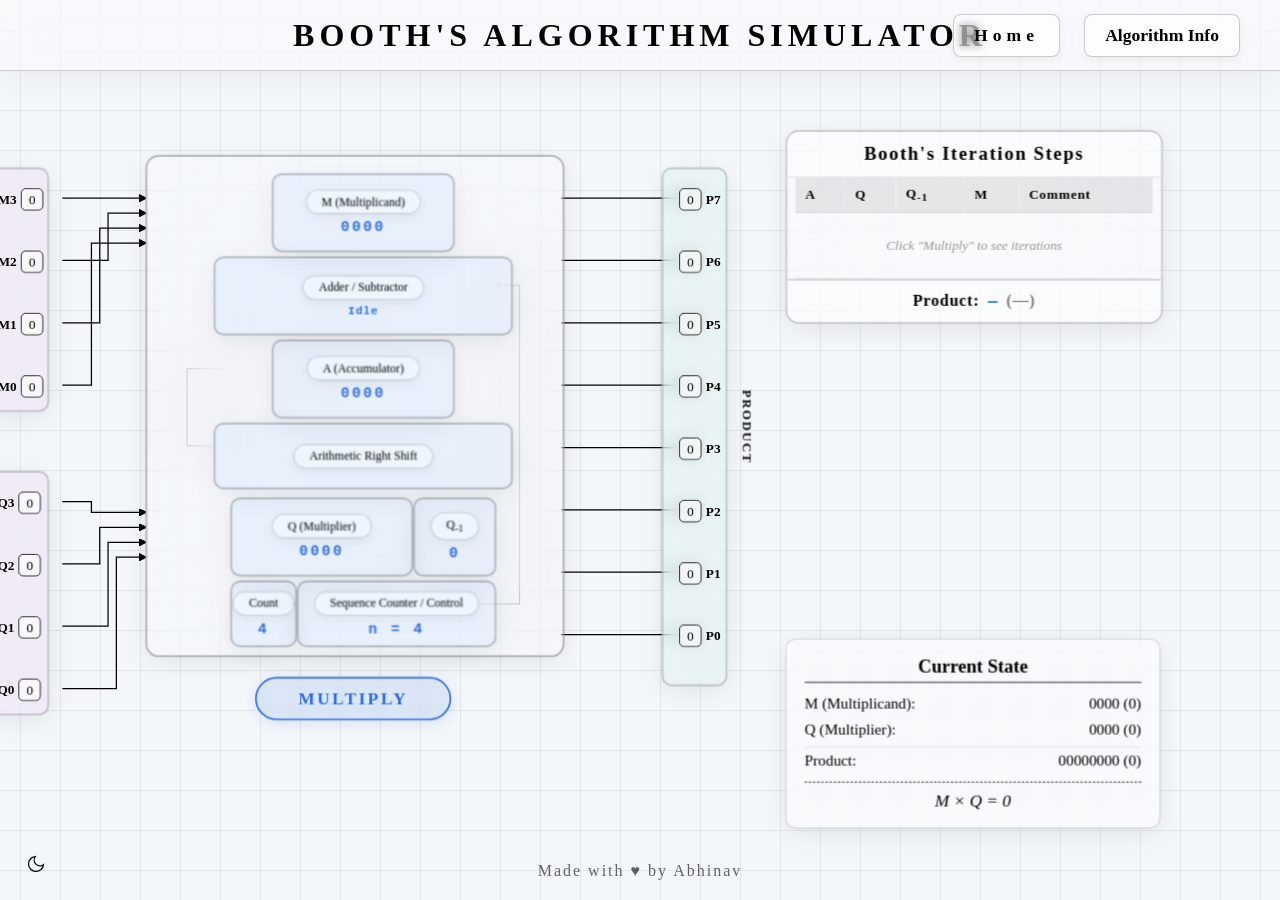
==== Booths-Multiplication/index.html @ b97bd568 "Add Booths Multiplication simulator" ====
<!DOCTYPE html>
<html lang="en">
<head>
    <meta charset="UTF-8">
    <meta name="viewport" content="width=device-width, initial-scale=1.0">
    <title>Booth's Algorithm Multiplier Simulator</title>
    <meta name="description" content="Interactive simulator for Booth's multiplication algorithm showing step-by-step binary multiplication with circuit diagrams.">
    <link rel="stylesheet" href="style.css">
</head>
<body>
    <div class="page-header">
        BOOTH'S ALGORITHM SIMULATOR
        <button id="toggle-info-btn" class="glass-btn">Algorithm Info</button>
        <a href="../index.html" class="glass-btn" style="right: 220px; text-decoration: none; color: inherit;">Home</a>
    </div>
    <div class="page-footer">Made with &hearts; by <a href="https://github.com/bombaleabhinav" target="_blank">Abhinav</a></div>
    <button id="theme-toggle" class="theme-toggle-btn" aria-label="Toggle Theme" title="Toggle Dark/Light Mode">
        <svg viewBox="0 0 24 24" id="theme-icon">
            <path d="M21 12.79A9 9 0 1 1 11.21 3 7 7 0 0 0 21 12.79z"></path>
        </svg>
    </button>

    <div class="container">
                <div class="circuit-wrapper">
            <svg id="connections">
                <defs>
                    <marker id="arrow" viewBox="0 0 10 10" refX="9" refY="5" markerWidth="6" markerHeight="6"
                        orient="auto-start-reverse">
                        <path d="M 0 0 L 10 5 L 0 10 z" class="arrowhead" />
                    </marker>
                    <marker id="dot" viewBox="0 0 10 10" refX="5" refY="5" markerWidth="5" markerHeight="5">
                        <circle cx="5" cy="5" r="3" fill="#000" />
                    </marker>
                </defs>

                                <path id="path-m3-in" d="M 100 132 L 200 132" marker-end="url(#arrow)" />
                <path id="path-m2-in" d="M 100 207 L 155 207 L 155 150 L 200 150" marker-end="url(#arrow)" />
                <path id="path-m1-in" d="M 100 282 L 145 282 L 145 168 L 200 168" marker-end="url(#arrow)" />
                <path id="path-m0-in" d="M 100 357 L 135 357 L 135 186 L 200 186" marker-end="url(#arrow)" />

                                <path id="path-q3-in" d="M 100 497 L 135 497 L 135 510 L 200 510" marker-end="url(#arrow)" />
                <path id="path-q2-in" d="M 100 572 L 145 572 L 145 528 L 200 528" marker-end="url(#arrow)" />
                <path id="path-q1-in" d="M 100 647 L 155 647 L 155 546 L 200 546" marker-end="url(#arrow)" />
                <path id="path-q0-in" d="M 100 722 L 165 722 L 165 564 L 200 564" marker-end="url(#arrow)" />

                                <path id="path-out-p7" d="M 700 132 L 860 132" marker-end="url(#arrow)" />
                <path id="path-out-p6" d="M 700 207 L 860 207" marker-end="url(#arrow)" />
                <path id="path-out-p5" d="M 700 282 L 860 282" marker-end="url(#arrow)" />
                <path id="path-out-p4" d="M 700 357 L 860 357" marker-end="url(#arrow)" />
                <path id="path-out-p3" d="M 700 432 L 860 432" marker-end="url(#arrow)" />
                <path id="path-out-p2" d="M 700 507 L 860 507" marker-end="url(#arrow)" />
                <path id="path-out-p1" d="M 700 582 L 860 582" marker-end="url(#arrow)" />
                <path id="path-out-p0" d="M 700 657 L 860 657" marker-end="url(#arrow)" />

                                <path id="path-m-to-addsub" d="M 450 175 L 450 200" marker-end="url(#arrow)" />
                <path id="path-addsub-to-a" d="M 450 275 L 450 300" marker-end="url(#arrow)" class="pulse" />
                <path id="path-a-to-shift" d="M 450 375 L 450 400" marker-end="url(#arrow)" />
                <path id="path-shift-to-q" d="M 400 460 L 400 490" marker-end="url(#arrow)" />
                <path id="path-shift-to-q1" d="M 560 460 L 560 490" marker-end="url(#arrow)" />
                <path id="path-shift-to-a" d="M 280 430 L 250 430 L 250 337 L 350 337" marker-end="url(#arrow)" />
                
                <path id="path-q0-to-ctrl" d="M 480 565 L 480 590" marker-end="url(#arrow)" />
                <path id="path-q1-to-ctrl" d="M 560 565 L 560 590" marker-end="url(#arrow)" />
                <path id="path-ctrl-to-addsub" d="M 600 620 L 650 620 L 650 237 L 620 237" marker-end="url(#arrow)" />
                <path id="path-counter-to-ctrl" d="M 360 620 L 380 620" marker-end="url(#arrow)" />
            </svg>

                        <div class="booth-enclosure">
                <div class="block block-m-reg" id="block-m-reg">
                    <div class="pill-shape">M (Multiplicand)</div>
                    <div class="reg-bits" id="m-display">0000</div>
                </div>
                <div class="block block-addsub" id="block-addsub">
                    <div class="pill-shape">Adder / Subtractor</div>
                    <div class="reg-bits sub-label" id="addsub-op">Idle</div>
                </div>
                <div class="block block-a-reg" id="block-a-reg">
                    <div class="pill-shape">A (Accumulator)</div>
                    <div class="reg-bits" id="a-display">0000</div>
                </div>
                <div class="block block-shift" id="block-shift">
                    <div class="pill-shape">Arithmetic Right Shift</div>
                </div>
                <div class="block block-q-reg" id="block-q-reg">
                    <div class="pill-shape">Q (Multiplier)</div>
                    <div class="reg-bits" id="q-display">0000</div>
                </div>
                <div class="block block-q1" id="block-q1">
                    <div class="pill-shape">Q<sub>-1</sub></div>
                    <div class="reg-bits" id="q1-display">0</div>
                </div>
                <div class="block block-control" id="block-control">
                    <div class="pill-shape">Sequence Counter / Control</div>
                    <div class="reg-bits" id="counter-display">n = 4</div>
                </div>
                <div class="block block-counter" id="block-counter">
                    <div class="pill-shape">Count</div>
                    <div class="reg-bits" id="count-val">4</div>
                </div>
            </div>

                        <div class="input-group group-output">
                <div class="input-group-label output-label">Product</div>
            </div>
            <div class="io-node out-p7"><span class="io-label">P7</span>
                <div class="io-value output-bit" id="out-p7">0</div>
            </div>
            <div class="io-node out-p6"><span class="io-label">P6</span>
                <div class="io-value output-bit" id="out-p6">0</div>
            </div>
            <div class="io-node out-p5"><span class="io-label">P5</span>
                <div class="io-value output-bit" id="out-p5">0</div>
            </div>
            <div class="io-node out-p4"><span class="io-label">P4</span>
                <div class="io-value output-bit" id="out-p4">0</div>
            </div>
            <div class="io-node out-p3"><span class="io-label">P3</span>
                <div class="io-value output-bit" id="out-p3">0</div>
            </div>
            <div class="io-node out-p2"><span class="io-label">P2</span>
                <div class="io-value output-bit" id="out-p2">0</div>
            </div>
            <div class="io-node out-p1"><span class="io-label">P1</span>
                <div class="io-value output-bit" id="out-p1">0</div>
            </div>
            <div class="io-node out-p0"><span class="io-label">P0</span>
                <div class="io-value output-bit" id="out-p0">0</div>
            </div>

                        <div class="input-group group-multiplicand">
                <div class="input-group-label">Multiplicand (M)</div>
            </div>
            <div class="io-node in-m3"><span class="io-label">M3</span>
                <div class="io-value toggle-btn" data-type="M" data-index="3">0</div>
            </div>
            <div class="io-node in-m2"><span class="io-label">M2</span>
                <div class="io-value toggle-btn" data-type="M" data-index="2">0</div>
            </div>
            <div class="io-node in-m1"><span class="io-label">M1</span>
                <div class="io-value toggle-btn" data-type="M" data-index="1">0</div>
            </div>
            <div class="io-node in-m0"><span class="io-label">M0</span>
                <div class="io-value toggle-btn" data-type="M" data-index="0">0</div>
            </div>

            <div class="input-group group-multiplier">
                <div class="input-group-label">Multiplier (Q)</div>
            </div>
            <div class="io-node in-q3"><span class="io-label">Q3</span>
                <div class="io-value toggle-btn" data-type="Q" data-index="3">0</div>
            </div>
            <div class="io-node in-q2"><span class="io-label">Q2</span>
                <div class="io-value toggle-btn" data-type="Q" data-index="2">0</div>
            </div>
            <div class="io-node in-q1"><span class="io-label">Q1</span>
                <div class="io-value toggle-btn" data-type="Q" data-index="1">0</div>
            </div>
            <div class="io-node in-q0"><span class="io-label">Q0</span>
                <div class="io-value toggle-btn" data-type="Q" data-index="0">0</div>
            </div>

                        <button id="run-btn" class="run-btn">Multiply</button>
        </div>

                <div class="iteration-panel" id="iteration-panel">
            <div class="panel-title">Booth's Iteration Steps</div>
            <div class="table-scroll">
                <table class="iteration-table" id="iteration-table">
                    <thead>
                        <tr>
                            <th>A</th>
                            <th>Q</th>
                            <th>Q<sub>-1</sub></th>
                            <th>M</th>
                            <th>Comment</th>
                        </tr>
                    </thead>
                    <tbody id="iteration-tbody">
                        <tr class="empty-row">
                            <td colspan="5">Click "Multiply" to see iterations</td>
                        </tr>
                    </tbody>
                </table>
            </div>
            <div class="result-row" id="result-row">
                <span>Product:</span>
                <span id="product-binary">—</span>
                <span id="product-decimal">(—)</span>
            </div>
        </div>

                <div class="hud">
            <div class="hud-title">Current State</div>
            <div class="hud-row"><span>M (Multiplicand):</span> <span id="val-m">0000 (0)</span></div>
            <div class="hud-row"><span>Q (Multiplier):</span> <span id="val-q">0000 (0)</span></div>
            <div class="hud-row" style="margin-top: 5px; border-top: 1px dotted #ccc; padding-top: 5px;">
                <span>Product:</span> <span id="val-product">00000000 (0)</span>
            </div>
            <div class="equation" id="val-eq">M × Q = 0</div>
        </div>
    </div>

        <div id="info-drawer" class="side-panel">
        <div class="panel-header">
            <h2>Algorithm Info</h2>
            <button id="close-drawer" class="close-btn">&times;</button>
        </div>
        <div class="panel-content">
            <h3 style="margin-top: 0; text-align: center;">Booth's Multiplication Algorithm</h3>
            <div class="info-section">
                <p>Booth's algorithm is an efficient method for multiplying two signed binary numbers in two's complement notation.</p>
                <h4>Steps:</h4>
                <ol>
                    <li><strong>Initialize:</strong> Set A = 0, Q = Multiplier, Q<sub>-1</sub> = 0, M = Multiplicand, Count = n (number of bits).</li>
                    <li><strong>Check Q<sub>0</sub> and Q<sub>-1</sub>:</strong>
                        <ul>
                            <li><code>Q₀Q₋₁ = 10</code> → A = A − M (Subtract)</li>
                            <li><code>Q₀Q₋₁ = 01</code> → A = A + M (Add)</li>
                            <li><code>Q₀Q₋₁ = 00 or 11</code> → No operation</li>
                        </ul>
                    </li>
                    <li><strong>Arithmetic Right Shift:</strong> Shift [A, Q, Q<sub>-1</sub>] right by 1 bit (preserving sign of A).</li>
                    <li><strong>Decrement Count.</strong> If Count ≠ 0, go to step 2.</li>
                    <li><strong>Result:</strong> The product is in [A, Q] (8 bits for 4-bit inputs).</li>
                </ol>
            </div>
            <h3 style="text-align: center;">Truth Table (Q₀ Q₋₁)</h3>
            <table class="truth-table">
                <thead>
                    <tr>
                        <th>Q₀</th>
                        <th>Q₋₁</th>
                        <th>Operation</th>
                    </tr>
                </thead>
                <tbody>
                    <tr><td>0</td><td>0</td><td>No Operation</td></tr>
                    <tr><td>0</td><td>1</td><td>A = A + M</td></tr>
                    <tr><td>1</td><td>0</td><td>A = A − M</td></tr>
                    <tr><td>1</td><td>1</td><td>No Operation</td></tr>
                </tbody>
            </table>
        </div>
    </div>

    <script src="script.js"></script>
</body>
</html>
---- Booths-Multiplication/style.css ----
:root {
    --bg-color: #f8f9fa;
    --main-border: #000000;
    --box-bg: rgba(255, 255, 255, 0.35);
    --active-bg: rgba(0, 0, 0, 0.15);
    --text-color: #000000;
    --line-color: #000000;
    --font-main: 'Times New Roman', Times, serif;
    --glass-blur: blur(50px);
    --glass-border: 1px solid rgba(0, 0, 0, 0.2);
    --glass-shadow: 0 8px 32px rgba(0, 0, 0, 0.08);
    --accent: #2d6cdf;
    --accent-glow: rgba(45, 108, 223, 0.15);
    --subtract-color: #d94455;
    --add-color: #28a060;
    --shift-color: #e6a817;
}

body {
    font-family: var(--font-main);
    color: var(--text-color);
    margin: 0;
    padding: 0;
    display: flex;
    justify-content: center;
    align-items: center;
    width: 100vw;
    min-height: 100vh;
    overflow: hidden;
    user-select: none;
    background-color: #f4f7fa;
    background-image:
        linear-gradient(rgba(170, 180, 190, 0.25) 1px, transparent 1px),
        linear-gradient(90deg, rgba(170, 180, 190, 0.25) 1px, transparent 1px);
    background-size: 40px 40px;
    background-position: center center;
}

.container {
    position: absolute;
    left: 50%;
    top: 50%;
    transform: translate(-50%, -50%);
    width: 1650px;
    height: 950px;
    background: transparent;
    border: none;
    box-shadow: none;
    margin: 0;
    transition: left 0.4s cubic-bezier(0.25, 0.8, 0.25, 1), transform 0.4s cubic-bezier(0.25, 0.8, 0.25, 1);
}

.circuit-wrapper {
    position: absolute;
    top: 40px;
    left: 30px;
    width: 900px;
    height: 750px;
}

#connections {
    position: absolute;
    top: 0;
    left: 0;
    width: 100%;
    height: 100%;
    pointer-events: none;
    z-index: 1;
    overflow: visible;
}

line,
polyline,
path {
    stroke: var(--line-color);
    stroke-width: 1.5;
    fill: none;
}

.arrowhead {
    fill: var(--line-color);
}

.booth-enclosure {
    position: absolute;
    top: 80px;
    left: 200px;
    width: 500px;
    height: 600px;
    border: 2px solid rgba(0, 0, 0, 0.3);
    z-index: 2;
    background: rgba(255, 255, 255, 0.15);
    backdrop-filter: var(--glass-blur);
    -webkit-backdrop-filter: var(--glass-blur);
    border-radius: 16px;
    box-shadow: var(--glass-shadow);
}

.block {
    position: absolute;
    background: rgba(200, 220, 255, 0.3);
    border: 2px solid rgba(0, 0, 0, 0.25);
    display: flex;
    flex-direction: column;
    justify-content: center;
    align-items: center;
    font-weight: bold;
    font-size: 1rem;
    backdrop-filter: blur(8px);
    -webkit-backdrop-filter: blur(8px);
    border-radius: 12px;
    box-shadow: var(--glass-shadow);
    text-align: center;
    gap: 6px;
    padding: 8px;
}

.reg-bits {
    font-family: 'Courier New', monospace;
    font-size: 1.1rem;
    letter-spacing: 3px;
    color: var(--accent);
    font-weight: bold;
}

.sub-label {
    font-size: 0.85rem;
    letter-spacing: 1px;
}

.block-m-reg {
    top: 20px;
    left: 150px;
    width: 200px;
    height: 75px;
}

.block-addsub {
    top: 120px;
    left: 80px;
    width: 340px;
    height: 75px;
    transition: background 0.3s, border-color 0.3s;
}

.block-a-reg {
    top: 220px;
    left: 150px;
    width: 200px;
    height: 75px;
}

.block-shift {
    top: 320px;
    left: 80px;
    width: 340px;
    height: 60px;
}

.block-q-reg {
    top: 410px;
    left: 100px;
    width: 200px;
    height: 75px;
}

.block-q1 {
    top: 410px;
    left: 320px;
    width: 80px;
    height: 75px;
}

.block-control {
    top: 510px;
    left: 180px;
    width: 220px;
    height: 60px;
}

.block-counter {
    top: 510px;
    left: 100px;
    width: 60px;
    height: 60px;
    border-radius: 12px;
}

.pill-shape {
    background: rgba(255, 255, 255, 0.5);
    border-radius: 20px;
    padding: 5px 18px;
    border: 1px solid rgba(0, 0, 0, 0.2);
    box-shadow: 0 4px 15px rgba(0, 0, 0, 0.08);
    font-weight: normal;
    backdrop-filter: blur(6px);
    -webkit-backdrop-filter: blur(6px);
    font-size: 0.9rem;
    white-space: nowrap;
}

.io-node {
    position: absolute;
    font-size: 1rem;
    cursor: pointer;
    display: flex;
    align-items: center;
    gap: 5px;
    z-index: 10;
}

.io-label {
    font-weight: bold;
}

.io-value {
    width: 25px;
    height: 25px;
    border: 1px solid var(--main-border);
    display: flex;
    justify-content: center;
    align-items: center;
    background: rgba(255, 255, 255, 0.6);
    backdrop-filter: blur(4px);
    -webkit-backdrop-filter: blur(4px);
    transition: all 0.2s;
    font-family: var(--font-main);
    z-index: 10;
    border-radius: 6px;
}

.io-value.active {
    background: #000;
    color: #fff;
}

.input-group {
    position: absolute;
    background: rgba(230, 210, 240, 0.3);
    border: 2px solid rgba(0, 0, 0, 0.2);
    border-radius: 12px;
    backdrop-filter: blur(10px);
    -webkit-backdrop-filter: blur(10px);
    box-shadow: var(--glass-shadow);
    z-index: 1;
    display: flex;
    align-items: center;
}

.input-group-label {
    position: absolute;
    left: -110px;
    font-weight: bold;
    font-size: 0.95rem;
    color: var(--text-color);
    transform: rotate(-90deg);
    letter-spacing: 2px;
    text-transform: uppercase;
    white-space: nowrap;
}

.group-multiplicand {
    left: 5px;
    top: 95px;
    width: 75px;
    height: 290px;
}

.group-multiplier {
    left: 5px;
    top: 460px;
    width: 75px;
    height: 290px;
}

.in-m3 {
    left: 22px;
    top: 120px;
}

.in-m2 {
    left: 22px;
    top: 195px;
}

.in-m1 {
    left: 22px;
    top: 270px;
}

.in-m0 {
    left: 22px;
    top: 345px;
}

.in-q3 {
    left: 22px;
    top: 485px;
}

.in-q2 {
    left: 22px;
    top: 560px;
}

.in-q1 {
    left: 22px;
    top: 635px;
}

.in-q0 {
    left: 22px;
    top: 710px;
}

.group-output {
    right: 0px;
    top: 95px;
    width: 75px;
    height: 620px;
    background: rgba(210, 235, 230, 0.3);
}

.group-output .input-group-label {
    left: auto;
    right: -80px;
    transform: rotate(90deg);
}

.output-label {
    left: auto !important;
    right: -70px !important;
    transform: rotate(90deg) !important;
}

.out-p7 {
    right: 8px;
    top: 120px;
    flex-direction: row-reverse;
}

.out-p6 {
    right: 8px;
    top: 195px;
    flex-direction: row-reverse;
}

.out-p5 {
    right: 8px;
    top: 270px;
    flex-direction: row-reverse;
}

.out-p4 {
    right: 8px;
    top: 345px;
    flex-direction: row-reverse;
}

.out-p3 {
    right: 8px;
    top: 420px;
    flex-direction: row-reverse;
}

.out-p2 {
    right: 8px;
    top: 495px;
    flex-direction: row-reverse;
}

.out-p1 {
    right: 8px;
    top: 570px;
    flex-direction: row-reverse;
}

.out-p0 {
    right: 8px;
    top: 645px;
    flex-direction: row-reverse;
}

.output-bit {
    cursor: default !important;
    transition: all 0.3s;
}

.output-bit.active {
    background: #000 !important;
    border-color: #000 !important;
    color: #fff !important;
    box-shadow: 0 2px 10px rgba(0, 0, 0, 0.4) !important;
}

.run-btn {
    position: absolute;
    bottom: -10px;
    left: 50%;
    transform: translateX(-50%);
    background: rgba(45, 108, 223, 0.12);
    border: 2px solid var(--accent);
    color: var(--accent);
    padding: 12px 50px;
    border-radius: 30px;
    font-family: var(--font-main);
    font-weight: bold;
    font-size: 1.3rem;
    cursor: pointer;
    backdrop-filter: blur(6px);
    -webkit-backdrop-filter: blur(6px);
    transition: all 0.25s;
    box-shadow: 0 4px 20px var(--accent-glow);
    letter-spacing: 3px;
    text-transform: uppercase;
    z-index: 20;
}

.run-btn:hover {
    background: var(--accent);
    color: #fff;
    transform: translateX(-50%) translateY(-2px);
    box-shadow: 0 8px 30px rgba(45, 108, 223, 0.35);
}

.iteration-panel {
    position: absolute;
    top: 90px;
    left: 1000px;
    width: 450px;
    background: rgba(255, 255, 255, 0.35);
    backdrop-filter: var(--glass-blur);
    -webkit-backdrop-filter: var(--glass-blur);
    border: 2px solid rgba(0, 0, 0, 0.2);
    border-radius: 16px;
    box-shadow: var(--glass-shadow);
    z-index: 15;
    overflow: hidden;
}

.panel-title {
    text-align: center;
    font-weight: bold;
    font-size: 1.4rem;
    padding: 14px 0;
    border-bottom: 1px solid rgba(0, 0, 0, 0.15);
    letter-spacing: 2px;
    background: rgba(255, 255, 255, 0.25);
}

.table-scroll {
    max-height: 480px;
    overflow-y: auto;
    padding: 0 10px;
}

.table-scroll::-webkit-scrollbar {
    width: 8px;
}

.table-scroll::-webkit-scrollbar-track {
    background: rgba(0, 0, 0, 0.05);
}

.table-scroll::-webkit-scrollbar-thumb {
    background: rgba(0, 0, 0, 0.2);
    border-radius: 4px;
}

.iteration-table {
    width: 100%;
    border-collapse: collapse;
    font-size: 1rem;
}

.iteration-table th,
.iteration-table td {
    padding: 10px 12px;
    text-align: left;
    border-bottom: 1px solid rgba(0, 0, 0, 0.1);
    font-family: 'Courier New', monospace;
}

.iteration-table th {
    font-family: var(--font-main);
    background: rgba(0, 0, 0, 0.08);
    font-weight: bold;
    position: sticky;
    top: 0;
    z-index: 2;
    letter-spacing: 1px;
}

.iteration-table tbody tr {
    transition: background 0.15s;
}

.iteration-table tbody tr:hover {
    background: rgba(255, 255, 255, 0.5);
}

.iteration-table .empty-row td {
    text-align: center;
    font-family: var(--font-main);
    color: rgba(0, 0, 0, 0.4);
    font-style: italic;
    padding: 30px 0;
}

.iteration-table tr.row-add td:last-child {
    color: var(--add-color);
    font-weight: bold;
}

.iteration-table tr.row-sub td:last-child {
    color: var(--subtract-color);
    font-weight: bold;
}

.iteration-table tr.row-shift td:last-child {
    color: var(--shift-color);
    font-weight: bold;
}

.iteration-table tr.row-init td:last-child {
    color: var(--accent);
    font-weight: bold;
}

.result-row {
    display: flex;
    justify-content: center;
    gap: 10px;
    padding: 14px;
    border-top: 2px solid rgba(0, 0, 0, 0.15);
    font-size: 1.2rem;
    font-weight: bold;
    background: rgba(255, 255, 255, 0.25);
    letter-spacing: 1px;
}

#product-binary {
    font-family: 'Courier New', monospace;
    color: var(--accent);
}

#product-decimal {
    color: rgba(0, 0, 0, 0.5);
}

.hud {
    position: absolute;
    bottom: 20px;
    left: 1000px;
    border: 1px solid rgba(0, 0, 0, 0.2);
    padding: 20px 22px;
    background: rgba(255, 255, 255, 0.35);
    backdrop-filter: blur(14px);
    -webkit-backdrop-filter: blur(14px);
    border-radius: 12px;
    width: 405px;
    z-index: 20;
    box-shadow: var(--glass-shadow);
    font-size: 1.15rem;
}

.hud-title {
    font-weight: bold;
    border-bottom: 1px solid #000;
    margin-bottom: 15px;
    padding-bottom: 5px;
    text-align: center;
    font-size: 1.4rem;
}

.hud-row {
    display: flex;
    justify-content: space-between;
    margin-bottom: 10px;
}

.equation {
    font-style: italic;
    text-align: center;
    margin-top: 15px;
    font-size: 1.3rem;
    border-top: 1px dashed #000;
    padding-top: 10px;
}

path.pulse {
    stroke-width: 2.5;
    stroke-dasharray: 5, 5;
    animation: dash 1s linear infinite;
}

@keyframes dash {
    to {
        stroke-dashoffset: -10;
    }
}

svg {
    position: absolute;
}

.page-header {
    position: absolute;
    top: 0;
    left: 0;
    width: 100%;
    height: 70px;
    display: flex;
    align-items: center;
    justify-content: center;
    background: rgba(255, 255, 255, 0.25);
    backdrop-filter: blur(24px);
    -webkit-backdrop-filter: blur(24px);
    border-bottom: 1px solid rgba(0, 0, 0, 0.15);
    font-size: 2rem;
    font-weight: bold;
    color: var(--text-color);
    letter-spacing: 5px;
    z-index: 100;
    box-shadow: 0 4px 30px rgba(0, 0, 0, 0.05);
}

.page-footer {
    position: absolute;
    bottom: 20px;
    width: 100%;
    text-align: center;
    font-size: 1rem;
    color: var(--text-color);
    letter-spacing: 2px;
    z-index: 100;
    opacity: 0.6;
}

.page-footer a {
    text-decoration: none;
    color: inherit;
}

.glass-btn {
    position: absolute;
    right: 40px;
    background: rgba(255, 255, 255, 0.5);
    border: 1px solid rgba(0, 0, 0, 0.2);
    padding: 10px 20px;
    border-radius: 8px;
    font-family: var(--font-main);
    font-weight: bold;
    font-size: 1.1rem;
    cursor: pointer;
    backdrop-filter: blur(4px);
    -webkit-backdrop-filter: blur(4px);
    transition: all 0.2s;
    box-shadow: 0 4px 10px rgba(0, 0, 0, 0.05);
}

.glass-btn:hover {
    background: rgba(255, 255, 255, 0.8);
    transform: translateY(-2px);
}

.side-panel {
    position: fixed;
    top: 0;
    right: -500px;
    width: 450px;
    height: 100vh;
    background: rgba(235, 240, 245, 0.85);
    backdrop-filter: var(--glass-blur);
    -webkit-backdrop-filter: var(--glass-blur);
    border-left: 2px solid rgba(0, 0, 0, 0.2);
    box-shadow: -8px 0 32px rgba(0, 0, 0, 0.1);
    z-index: 1000;
    transition: right 0.4s cubic-bezier(0.25, 0.8, 0.25, 1);
    display: flex;
    flex-direction: column;
}

.side-panel.open {
    right: 0;
}

.panel-header {
    display: flex;
    justify-content: space-between;
    align-items: center;
    padding: 20px 30px;
    border-bottom: 2px solid rgba(0, 0, 0, 0.1);
    background: rgba(255, 255, 255, 0.4);
}

.panel-header h2 {
    margin: 0;
    font-size: 1.8rem;
    letter-spacing: 2px;
}

.close-btn {
    background: transparent;
    border: none;
    font-size: 2.5rem;
    cursor: pointer;
    color: var(--text-color);
    line-height: 1;
    transition: transform 0.2s;
}

.close-btn:hover {
    transform: scale(1.2);
}

.panel-content {
    flex: 1;
    overflow-y: auto;
    padding: 20px;
}

.panel-content h3 {
    letter-spacing: 1px;
    margin-bottom: 15px;
    padding-bottom: 5px;
    border-bottom: 1px dashed rgba(0, 0, 0, 0.3);
}

.panel-content h4 {
    margin: 12px 0 8px;
}

.panel-content p,
.panel-content li {
    font-size: 1rem;
    line-height: 1.6;
}

.panel-content ol {
    padding-left: 20px;
}

.panel-content ul {
    padding-left: 18px;
}

.panel-content code {
    background: rgba(0, 0, 0, 0.08);
    padding: 2px 6px;
    border-radius: 4px;
    font-family: 'Courier New', monospace;
    font-size: 0.95rem;
}

.info-section {
    margin-bottom: 20px;
}

.truth-table {
    width: 100%;
    border-collapse: collapse;
    margin-bottom: 20px;
    background: rgba(255, 255, 255, 0.6);
    border-radius: 8px;
    overflow: hidden;
    font-size: 0.9rem;
    box-shadow: 0 4px 15px rgba(0, 0, 0, 0.05);
}

.truth-table th,
.truth-table td {
    border: 1px solid rgba(0, 0, 0, 0.3);
    padding: 8px 6px;
    text-align: center;
}

.truth-table th {
    background: rgba(0, 0, 0, 0.15);
    font-weight: bold;
}

.truth-table tbody tr:hover {
    background: rgba(255, 255, 255, 0.9);
}

.panel-content::-webkit-scrollbar {
    width: 10px;
}

.panel-content::-webkit-scrollbar-track {
    background: rgba(0, 0, 0, 0.05);
}

.panel-content::-webkit-scrollbar-thumb {
    background: rgba(0, 0, 0, 0.2);
    border-radius: 5px;
}

.theme-toggle-btn {
    position: fixed;
    bottom: 20px;
    left: 20px;
    z-index: 200;
    background: transparent;
    border: none;
    width: 32px;
    height: 32px;
    cursor: pointer;
    display: flex;
    justify-content: center;
    align-items: center;
    color: var(--text-color);
    padding: 0;
    transition: all 0.2s;
}

.theme-toggle-btn:hover {
    transform: scale(1.1);
}

.theme-toggle-btn svg {
    width: 20px;
    height: 20px;
    fill: currentColor;
    transition: transform 0.2s;
}

.block.highlight-add {
    border-color: var(--add-color) !important;
    background: rgba(40, 160, 96, 0.15) !important;
    box-shadow: 0 0 20px rgba(40, 160, 96, 0.2);
}

.block.highlight-sub {
    border-color: var(--subtract-color) !important;
    background: rgba(217, 68, 85, 0.15) !important;
    box-shadow: 0 0 20px rgba(217, 68, 85, 0.2);
}

.block.highlight-shift {
    border-color: var(--shift-color) !important;
    background: rgba(230, 168, 23, 0.15) !important;
    box-shadow: 0 0 20px rgba(230, 168, 23, 0.2);
}

body.dark-mode {
    --bg-color: #121212;
    --main-border: rgba(255, 255, 255, 0.418);
    --box-bg: #121212;
    --active-bg: rgba(0, 0, 0, 0.35);
    --text-color: #BBE1FA;
    --line-color: #ffffff93;
    --accent: #5ba8ff;
    --accent-glow: rgba(91, 168, 255, 0.2);
    background-color: var(--bg-color);
    background-image:
        linear-gradient(rgba(255, 255, 255, 0.08) 1px, transparent 1px),
        linear-gradient(90deg, rgba(66, 66, 66, 0.08) 1px, transparent 1px);
    color: var(--text-color);
}

body.dark-mode .booth-enclosure,
body.dark-mode .block,
body.dark-mode .input-group,
body.dark-mode .hud,
body.dark-mode .page-header,
body.dark-mode .iteration-panel,
body.dark-mode .truth-table,
body.dark-mode .side-panel {
    background: var(--box-bg);
    border-color: var(--main-border);
    color: var(--text-color);
    box-shadow: 0 8px 32px rgba(0, 0, 0, 0.5);
}

body.dark-mode .panel-header {
    background: rgba(30, 35, 45, 0.7);
    border-bottom: 2px solid rgba(255, 255, 255, 0.1);
}

body.dark-mode .hud-title {
    border-bottom: 1px solid var(--main-border);
}

body.dark-mode .equation {
    border-top: 1px dashed var(--main-border);
}

body.dark-mode .truth-table th {
    background: rgba(255, 255, 255, 0.1);
}

body.dark-mode .panel-title,
body.dark-mode .result-row {
    background: #121212;
    border-color: var(--main-border);
}

body.dark-mode .iteration-table th {
    background: rgba(0, 0, 0, 0.5);
    border-bottom: 1px solid var(--main-border);
}

body.dark-mode .iteration-table tbody tr:hover {
    background: rgba(255, 255, 255, 0.1);
}

body.dark-mode .iteration-table td {
    border-bottom: 1px dashed rgba(255, 255, 255, 0.15);
}

body.dark-mode .truth-table th,
body.dark-mode .truth-table td {
    border-color: rgba(255, 255, 255, 0.15);
}

body.dark-mode .truth-table tbody tr:hover {
    background: rgba(255, 255, 255, 0.1);
}

body.dark-mode .io-value {
    background: rgba(40, 45, 55, 1);
    border-color: rgba(255, 255, 255, 0.3);
    color: var(--text-color);
}

body.dark-mode .io-value.active {
    background: rgba(181, 244, 255, 0.3);
    border-color: #88bbff;
    color: #ffffff;
    box-shadow: inset 0 2px 10px rgba(0, 0, 0, 0.5);
}

body.dark-mode .pill-shape {
    background: rgba(40, 45, 55, 0.8);
    border-color: rgba(255, 255, 255, 0.15);
}

body.dark-mode .glass-btn {
    background: rgba(30, 35, 45, 0.65);
    border-color: rgba(255, 255, 255, 0.2);
    color: var(--text-color);
}

body.dark-mode .glass-btn:hover {
    background: rgba(60, 70, 85, 0.8);
}

body.dark-mode .run-btn {
    background: rgba(91, 168, 255, 0.15);
    border-color: var(--accent);
    color: var(--accent);
}

body.dark-mode .run-btn:hover {
    background: var(--accent);
    color: #111;
}

body.dark-mode circle {
    fill: var(--text-color) !important;
}

body.dark-mode path.arrowhead {
    fill: var(--line-color) !important;
}

body.dark-mode path,
body.dark-mode line,
body.dark-mode polyline {
    stroke: var(--line-color);
}

body.dark-mode .panel-title {
    border-bottom-color: rgba(255, 255, 255, 0.15);
}

body.dark-mode .iteration-table th {
    background: rgba(255, 255, 255, 0.08);
}

body.dark-mode .iteration-table th,
body.dark-mode .iteration-table td {
    border-bottom-color: rgba(255, 255, 255, 0.08);
}

body.dark-mode .iteration-table tbody tr:hover {
    background: rgba(255, 255, 255, 0.06);
}

body.dark-mode .iteration-table .empty-row td {
    color: rgba(255, 255, 255, 0.3);
}

body.dark-mode .result-row {
    border-top-color: rgba(255, 255, 255, 0.15);
}

body.dark-mode #product-decimal {
    color: rgba(255, 255, 255, 0.4);
}

body.dark-mode .panel-content code {
    background: rgba(255, 255, 255, 0.1);
}

@keyframes rowSlideIn {
    from {
        opacity: 0;
        transform: translateX(-20px);
    }

    to {
        opacity: 1;
        transform: translateX(0);
    }
}

.iteration-table tbody tr.animate-in {
    animation: rowSlideIn 0.4s ease-out;
}

@keyframes blockPulse {
    0% {
        box-shadow: var(--glass-shadow);
    }

    50% {
        box-shadow: 0 0 25px rgba(45, 108, 223, 0.3);
    }

    100% {
        box-shadow: var(--glass-shadow);
    }
}

.block.active-pulse {
    animation: blockPulse 0.6s ease-in-out;
}
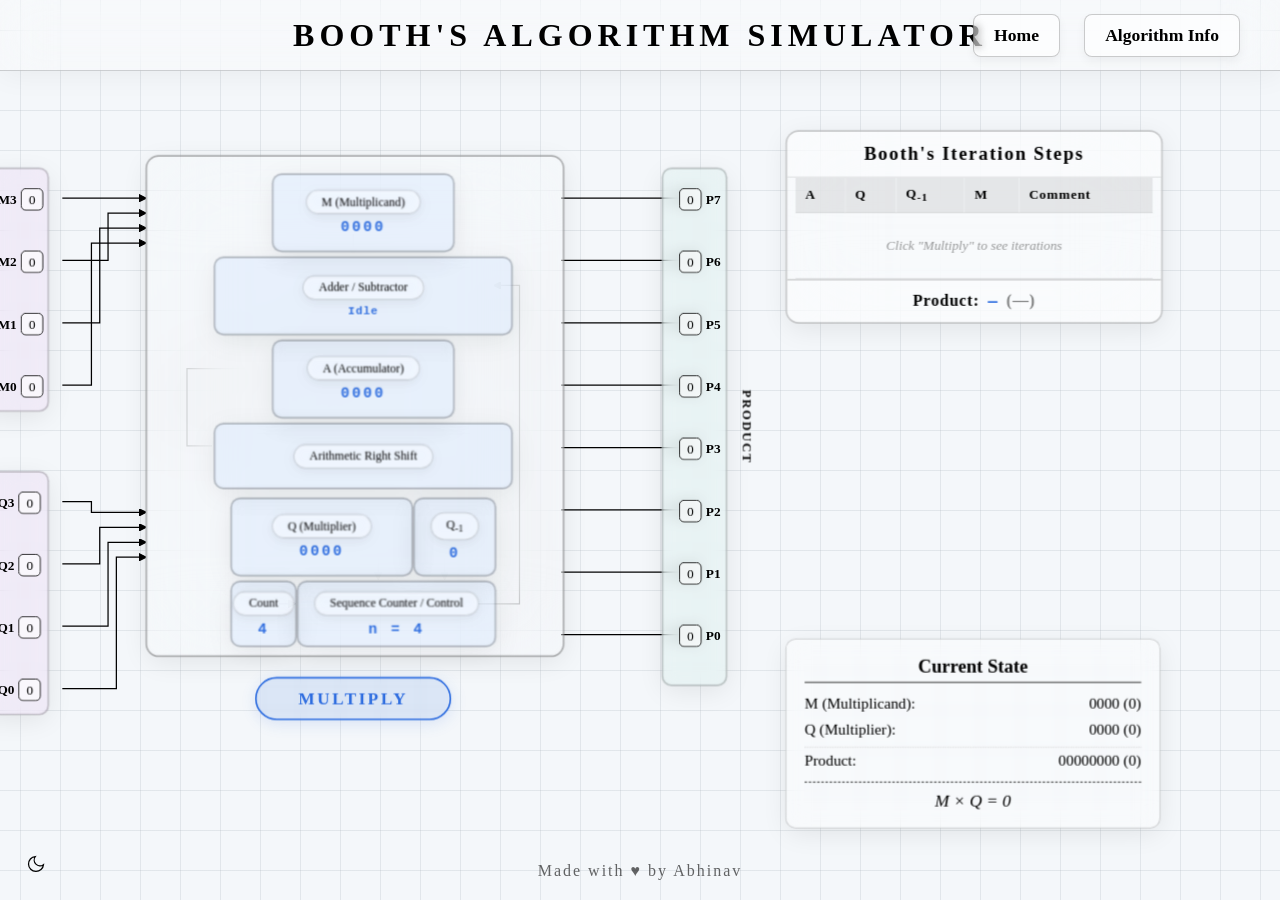
==== commit fb88ad76: "Apply formatting to HTML files" ====
--- a/Booths-Multiplication/index.html
+++ b/Booths-Multiplication/index.html
@@ -1,19 +1,24 @@
 <!DOCTYPE html>
 <html lang="en">
+
 <head>
     <meta charset="UTF-8">
     <meta name="viewport" content="width=device-width, initial-scale=1.0">
     <title>Booth's Algorithm Multiplier Simulator</title>
-    <meta name="description" content="Interactive simulator for Booth's multiplication algorithm showing step-by-step binary multiplication with circuit diagrams.">
+    <meta name="description"
+        content="Interactive simulator for Booth's multiplication algorithm showing step-by-step binary multiplication with circuit diagrams.">
     <link rel="stylesheet" href="style.css">
 </head>
+
 <body>
     <div class="page-header">
         BOOTH'S ALGORITHM SIMULATOR
         <button id="toggle-info-btn" class="glass-btn">Algorithm Info</button>
-        <a href="../index.html" class="glass-btn" style="right: 220px; text-decoration: none; color: inherit;">Home</a>
+        <a href="../index.html" class="glass-btn"
+            style="letter-spacing: normal;right: 220px; text-decoration: none; color: inherit;">Home</a>
     </div>
-    <div class="page-footer">Made with &hearts; by <a href="https://github.com/bombaleabhinav" target="_blank">Abhinav</a></div>
+    <div class="page-footer">Made with &hearts; by <a href="https://github.com/bombaleabhinav"
+            target="_blank">Abhinav</a></div>
     <button id="theme-toggle" class="theme-toggle-btn" aria-label="Toggle Theme" title="Toggle Dark/Light Mode">
         <svg viewBox="0 0 24 24" id="theme-icon">
             <path d="M21 12.79A9 9 0 1 1 11.21 3 7 7 0 0 0 21 12.79z"></path>
@@ -21,7 +26,7 @@
     </button>
 
     <div class="container">
-                <div class="circuit-wrapper">
+        <div class="circuit-wrapper">
             <svg id="connections">
                 <defs>
                     <marker id="arrow" viewBox="0 0 10 10" refX="9" refY="5" markerWidth="6" markerHeight="6"
@@ -33,17 +38,17 @@
                     </marker>
                 </defs>
 
-                                <path id="path-m3-in" d="M 100 132 L 200 132" marker-end="url(#arrow)" />
+                <path id="path-m3-in" d="M 100 132 L 200 132" marker-end="url(#arrow)" />
                 <path id="path-m2-in" d="M 100 207 L 155 207 L 155 150 L 200 150" marker-end="url(#arrow)" />
                 <path id="path-m1-in" d="M 100 282 L 145 282 L 145 168 L 200 168" marker-end="url(#arrow)" />
                 <path id="path-m0-in" d="M 100 357 L 135 357 L 135 186 L 200 186" marker-end="url(#arrow)" />
 
-                                <path id="path-q3-in" d="M 100 497 L 135 497 L 135 510 L 200 510" marker-end="url(#arrow)" />
+                <path id="path-q3-in" d="M 100 497 L 135 497 L 135 510 L 200 510" marker-end="url(#arrow)" />
                 <path id="path-q2-in" d="M 100 572 L 145 572 L 145 528 L 200 528" marker-end="url(#arrow)" />
                 <path id="path-q1-in" d="M 100 647 L 155 647 L 155 546 L 200 546" marker-end="url(#arrow)" />
                 <path id="path-q0-in" d="M 100 722 L 165 722 L 165 564 L 200 564" marker-end="url(#arrow)" />
 
-                                <path id="path-out-p7" d="M 700 132 L 860 132" marker-end="url(#arrow)" />
+                <path id="path-out-p7" d="M 700 132 L 860 132" marker-end="url(#arrow)" />
                 <path id="path-out-p6" d="M 700 207 L 860 207" marker-end="url(#arrow)" />
                 <path id="path-out-p5" d="M 700 282 L 860 282" marker-end="url(#arrow)" />
                 <path id="path-out-p4" d="M 700 357 L 860 357" marker-end="url(#arrow)" />
@@ -52,20 +57,20 @@
                 <path id="path-out-p1" d="M 700 582 L 860 582" marker-end="url(#arrow)" />
                 <path id="path-out-p0" d="M 700 657 L 860 657" marker-end="url(#arrow)" />
 
-                                <path id="path-m-to-addsub" d="M 450 175 L 450 200" marker-end="url(#arrow)" />
+                <path id="path-m-to-addsub" d="M 450 175 L 450 200" marker-end="url(#arrow)" />
                 <path id="path-addsub-to-a" d="M 450 275 L 450 300" marker-end="url(#arrow)" class="pulse" />
                 <path id="path-a-to-shift" d="M 450 375 L 450 400" marker-end="url(#arrow)" />
                 <path id="path-shift-to-q" d="M 400 460 L 400 490" marker-end="url(#arrow)" />
                 <path id="path-shift-to-q1" d="M 560 460 L 560 490" marker-end="url(#arrow)" />
                 <path id="path-shift-to-a" d="M 280 430 L 250 430 L 250 337 L 350 337" marker-end="url(#arrow)" />
-                
+
                 <path id="path-q0-to-ctrl" d="M 480 565 L 480 590" marker-end="url(#arrow)" />
                 <path id="path-q1-to-ctrl" d="M 560 565 L 560 590" marker-end="url(#arrow)" />
                 <path id="path-ctrl-to-addsub" d="M 600 620 L 650 620 L 650 237 L 620 237" marker-end="url(#arrow)" />
                 <path id="path-counter-to-ctrl" d="M 360 620 L 380 620" marker-end="url(#arrow)" />
             </svg>
 
-                        <div class="booth-enclosure">
+            <div class="booth-enclosure">
                 <div class="block block-m-reg" id="block-m-reg">
                     <div class="pill-shape">M (Multiplicand)</div>
                     <div class="reg-bits" id="m-display">0000</div>
@@ -99,7 +104,7 @@
                 </div>
             </div>
 
-                        <div class="input-group group-output">
+            <div class="input-group group-output">
                 <div class="input-group-label output-label">Product</div>
             </div>
             <div class="io-node out-p7"><span class="io-label">P7</span>
@@ -127,7 +132,7 @@
                 <div class="io-value output-bit" id="out-p0">0</div>
             </div>
 
-                        <div class="input-group group-multiplicand">
+            <div class="input-group group-multiplicand">
                 <div class="input-group-label">Multiplicand (M)</div>
             </div>
             <div class="io-node in-m3"><span class="io-label">M3</span>
@@ -159,10 +164,10 @@
                 <div class="io-value toggle-btn" data-type="Q" data-index="0">0</div>
             </div>
 
-                        <button id="run-btn" class="run-btn">Multiply</button>
-        </div>
-
-                <div class="iteration-panel" id="iteration-panel">
+            <button id="run-btn" class="run-btn">Multiply</button>
+        </div>
+
+        <div class="iteration-panel" id="iteration-panel">
             <div class="panel-title">Booth's Iteration Steps</div>
             <div class="table-scroll">
                 <table class="iteration-table" id="iteration-table">
@@ -189,7 +194,7 @@
             </div>
         </div>
 
-                <div class="hud">
+        <div class="hud">
             <div class="hud-title">Current State</div>
             <div class="hud-row"><span>M (Multiplicand):</span> <span id="val-m">0000 (0)</span></div>
             <div class="hud-row"><span>Q (Multiplier):</span> <span id="val-q">0000 (0)</span></div>
@@ -200,7 +205,7 @@
         </div>
     </div>
 
-        <div id="info-drawer" class="side-panel">
+    <div id="info-drawer" class="side-panel">
         <div class="panel-header">
             <h2>Algorithm Info</h2>
             <button id="close-drawer" class="close-btn">&times;</button>
@@ -208,10 +213,12 @@
         <div class="panel-content">
             <h3 style="margin-top: 0; text-align: center;">Booth's Multiplication Algorithm</h3>
             <div class="info-section">
-                <p>Booth's algorithm is an efficient method for multiplying two signed binary numbers in two's complement notation.</p>
+                <p>Booth's algorithm is an efficient method for multiplying two signed binary numbers in two's
+                    complement notation.</p>
                 <h4>Steps:</h4>
                 <ol>
-                    <li><strong>Initialize:</strong> Set A = 0, Q = Multiplier, Q<sub>-1</sub> = 0, M = Multiplicand, Count = n (number of bits).</li>
+                    <li><strong>Initialize:</strong> Set A = 0, Q = Multiplier, Q<sub>-1</sub> = 0, M = Multiplicand,
+                        Count = n (number of bits).</li>
                     <li><strong>Check Q<sub>0</sub> and Q<sub>-1</sub>:</strong>
                         <ul>
                             <li><code>Q₀Q₋₁ = 10</code> → A = A − M (Subtract)</li>
@@ -219,7 +226,8 @@
                             <li><code>Q₀Q₋₁ = 00 or 11</code> → No operation</li>
                         </ul>
                     </li>
-                    <li><strong>Arithmetic Right Shift:</strong> Shift [A, Q, Q<sub>-1</sub>] right by 1 bit (preserving sign of A).</li>
+                    <li><strong>Arithmetic Right Shift:</strong> Shift [A, Q, Q<sub>-1</sub>] right by 1 bit (preserving
+                        sign of A).</li>
                     <li><strong>Decrement Count.</strong> If Count ≠ 0, go to step 2.</li>
                     <li><strong>Result:</strong> The product is in [A, Q] (8 bits for 4-bit inputs).</li>
                 </ol>
@@ -234,10 +242,26 @@
                     </tr>
                 </thead>
                 <tbody>
-                    <tr><td>0</td><td>0</td><td>No Operation</td></tr>
-                    <tr><td>0</td><td>1</td><td>A = A + M</td></tr>
-                    <tr><td>1</td><td>0</td><td>A = A − M</td></tr>
-                    <tr><td>1</td><td>1</td><td>No Operation</td></tr>
+                    <tr>
+                        <td>0</td>
+                        <td>0</td>
+                        <td>No Operation</td>
+                    </tr>
+                    <tr>
+                        <td>0</td>
+                        <td>1</td>
+                        <td>A = A + M</td>
+                    </tr>
+                    <tr>
+                        <td>1</td>
+                        <td>0</td>
+                        <td>A = A − M</td>
+                    </tr>
+                    <tr>
+                        <td>1</td>
+                        <td>1</td>
+                        <td>No Operation</td>
+                    </tr>
                 </tbody>
             </table>
         </div>
@@ -245,4 +269,5 @@
 
     <script src="script.js"></script>
 </body>
-</html>
+
+</html>
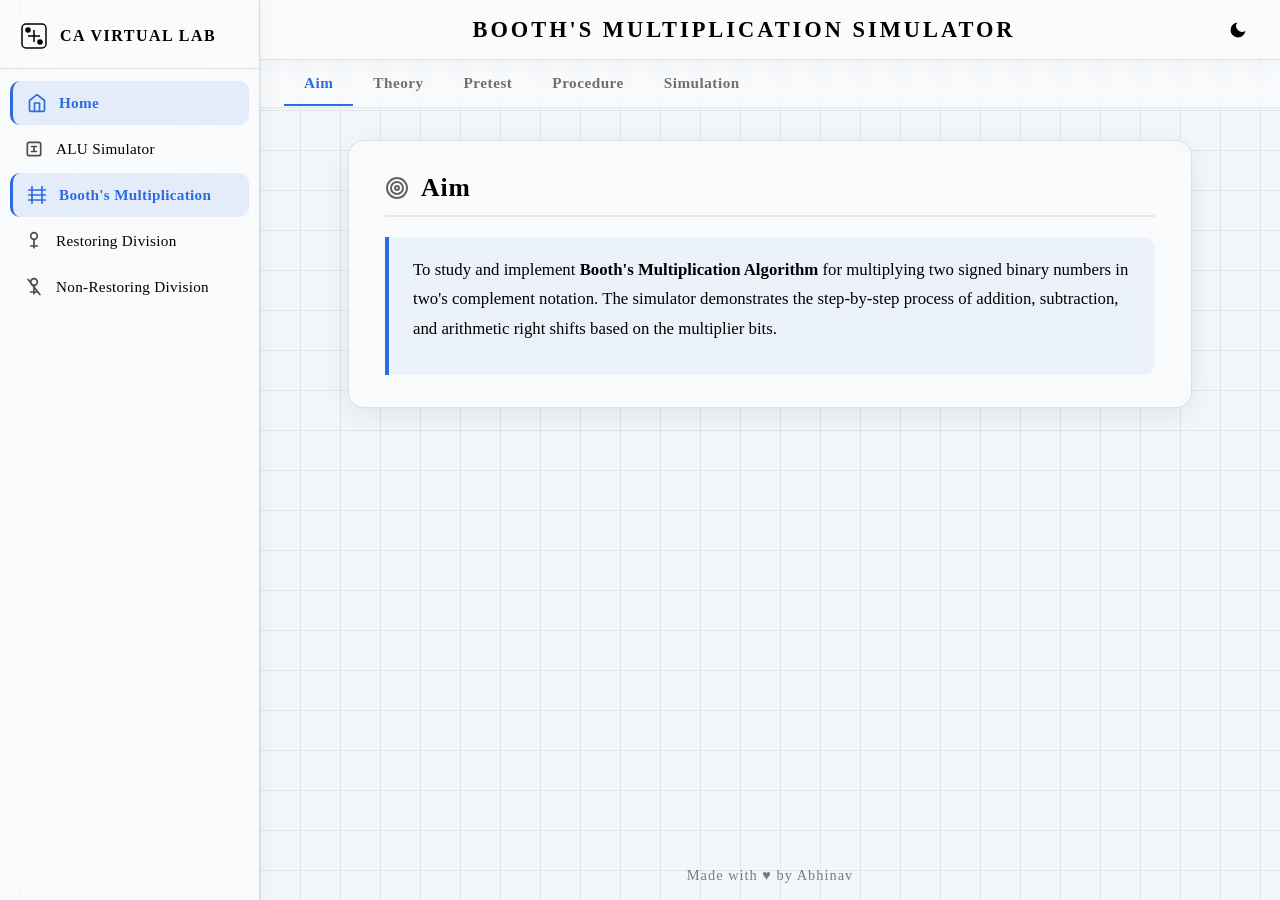
==== commit e407e0e4: "Redesign Booths algorithm interface and add educational tabs" ====
--- a/Booths-Multiplication/index.html
+++ b/Booths-Multiplication/index.html
@@ -4,269 +4,513 @@
 <head>
     <meta charset="UTF-8">
     <meta name="viewport" content="width=device-width, initial-scale=1.0">
-    <title>Booth's Algorithm Multiplier Simulator</title>
-    <meta name="description"
-        content="Interactive simulator for Booth's multiplication algorithm showing step-by-step binary multiplication with circuit diagrams.">
+    <title>Booth's Multiplication Simulator — Computer Architecture Virtual Lab</title>
+    <meta name="description" content="Interactive simulator for Booth's Multiplication algorithm showing step-by-step signed binary multiplication.">
+    <link rel="stylesheet" href="../shared.css">
     <link rel="stylesheet" href="style.css">
 </head>
 
 <body>
-    <div class="page-header">
-        BOOTH'S ALGORITHM SIMULATOR
-        <button id="toggle-info-btn" class="glass-btn">Algorithm Info</button>
-        <a href="../index.html" class="glass-btn"
-            style="letter-spacing: normal;right: 220px; text-decoration: none; color: inherit;">Home</a>
-    </div>
-    <div class="page-footer">Made with &hearts; by <a href="https://github.com/bombaleabhinav"
-            target="_blank">Abhinav</a></div>
-    <button id="theme-toggle" class="theme-toggle-btn" aria-label="Toggle Theme" title="Toggle Dark/Light Mode">
-        <svg viewBox="0 0 24 24" id="theme-icon">
-            <path d="M21 12.79A9 9 0 1 1 11.21 3 7 7 0 0 0 21 12.79z"></path>
-        </svg>
-    </button>
-
-    <div class="container">
-        <div class="circuit-wrapper">
-            <svg id="connections">
-                <defs>
-                    <marker id="arrow" viewBox="0 0 10 10" refX="9" refY="5" markerWidth="6" markerHeight="6"
-                        orient="auto-start-reverse">
-                        <path d="M 0 0 L 10 5 L 0 10 z" class="arrowhead" />
-                    </marker>
-                    <marker id="dot" viewBox="0 0 10 10" refX="5" refY="5" markerWidth="5" markerHeight="5">
-                        <circle cx="5" cy="5" r="3" fill="#000" />
-                    </marker>
-                </defs>
-
-                <path id="path-m3-in" d="M 100 132 L 200 132" marker-end="url(#arrow)" />
-                <path id="path-m2-in" d="M 100 207 L 155 207 L 155 150 L 200 150" marker-end="url(#arrow)" />
-                <path id="path-m1-in" d="M 100 282 L 145 282 L 145 168 L 200 168" marker-end="url(#arrow)" />
-                <path id="path-m0-in" d="M 100 357 L 135 357 L 135 186 L 200 186" marker-end="url(#arrow)" />
-
-                <path id="path-q3-in" d="M 100 497 L 135 497 L 135 510 L 200 510" marker-end="url(#arrow)" />
-                <path id="path-q2-in" d="M 100 572 L 145 572 L 145 528 L 200 528" marker-end="url(#arrow)" />
-                <path id="path-q1-in" d="M 100 647 L 155 647 L 155 546 L 200 546" marker-end="url(#arrow)" />
-                <path id="path-q0-in" d="M 100 722 L 165 722 L 165 564 L 200 564" marker-end="url(#arrow)" />
-
-                <path id="path-out-p7" d="M 700 132 L 860 132" marker-end="url(#arrow)" />
-                <path id="path-out-p6" d="M 700 207 L 860 207" marker-end="url(#arrow)" />
-                <path id="path-out-p5" d="M 700 282 L 860 282" marker-end="url(#arrow)" />
-                <path id="path-out-p4" d="M 700 357 L 860 357" marker-end="url(#arrow)" />
-                <path id="path-out-p3" d="M 700 432 L 860 432" marker-end="url(#arrow)" />
-                <path id="path-out-p2" d="M 700 507 L 860 507" marker-end="url(#arrow)" />
-                <path id="path-out-p1" d="M 700 582 L 860 582" marker-end="url(#arrow)" />
-                <path id="path-out-p0" d="M 700 657 L 860 657" marker-end="url(#arrow)" />
-
-                <path id="path-m-to-addsub" d="M 450 175 L 450 200" marker-end="url(#arrow)" />
-                <path id="path-addsub-to-a" d="M 450 275 L 450 300" marker-end="url(#arrow)" class="pulse" />
-                <path id="path-a-to-shift" d="M 450 375 L 450 400" marker-end="url(#arrow)" />
-                <path id="path-shift-to-q" d="M 400 460 L 400 490" marker-end="url(#arrow)" />
-                <path id="path-shift-to-q1" d="M 560 460 L 560 490" marker-end="url(#arrow)" />
-                <path id="path-shift-to-a" d="M 280 430 L 250 430 L 250 337 L 350 337" marker-end="url(#arrow)" />
-
-                <path id="path-q0-to-ctrl" d="M 480 565 L 480 590" marker-end="url(#arrow)" />
-                <path id="path-q1-to-ctrl" d="M 560 565 L 560 590" marker-end="url(#arrow)" />
-                <path id="path-ctrl-to-addsub" d="M 600 620 L 650 620 L 650 237 L 620 237" marker-end="url(#arrow)" />
-                <path id="path-counter-to-ctrl" d="M 360 620 L 380 620" marker-end="url(#arrow)" />
+    <!-- Sidebar Overlay -->
+    <div class="sidebar-overlay" id="sidebar-overlay"></div>
+
+    <!-- Sidebar -->
+    <nav class="sidebar" id="sidebar">
+        <div class="sidebar-header">
+            <svg class="sidebar-logo" viewBox="0 0 32 32" fill="none" stroke="currentColor" stroke-width="1.5">
+                <rect x="4" y="4" width="24" height="24" rx="4" />
+                <path d="M10 16h12M16 10v12" />
+                <circle cx="10" cy="10" r="2" fill="currentColor" />
+                <circle cx="22" cy="22" r="2" fill="currentColor" />
             </svg>
-
-            <div class="booth-enclosure">
-                <div class="block block-m-reg" id="block-m-reg">
-                    <div class="pill-shape">M (Multiplicand)</div>
-                    <div class="reg-bits" id="m-display">0000</div>
-                </div>
-                <div class="block block-addsub" id="block-addsub">
-                    <div class="pill-shape">Adder / Subtractor</div>
-                    <div class="reg-bits sub-label" id="addsub-op">Idle</div>
-                </div>
-                <div class="block block-a-reg" id="block-a-reg">
-                    <div class="pill-shape">A (Accumulator)</div>
-                    <div class="reg-bits" id="a-display">0000</div>
-                </div>
-                <div class="block block-shift" id="block-shift">
-                    <div class="pill-shape">Arithmetic Right Shift</div>
-                </div>
-                <div class="block block-q-reg" id="block-q-reg">
-                    <div class="pill-shape">Q (Multiplier)</div>
-                    <div class="reg-bits" id="q-display">0000</div>
-                </div>
-                <div class="block block-q1" id="block-q1">
-                    <div class="pill-shape">Q<sub>-1</sub></div>
-                    <div class="reg-bits" id="q1-display">0</div>
-                </div>
-                <div class="block block-control" id="block-control">
-                    <div class="pill-shape">Sequence Counter / Control</div>
-                    <div class="reg-bits" id="counter-display">n = 4</div>
-                </div>
-                <div class="block block-counter" id="block-counter">
-                    <div class="pill-shape">Count</div>
-                    <div class="reg-bits" id="count-val">4</div>
+            <div class="sidebar-title">CA Virtual Lab</div>
+        </div>
+        <ul class="sidebar-nav">
+            <li>
+                <a href="../index.html">
+                    <svg viewBox="0 0 24 24" fill="none" stroke="currentColor" stroke-width="2" stroke-linecap="round" stroke-linejoin="round"><path d="M3 9l9-7 9 7v11a2 2 0 0 1-2 2H5a2 2 0 0 1-2-2z"/><polyline points="9 22 9 12 15 12 15 22"/></svg>
+                    Home
+                </a>
+            </li>
+            <li>
+                <a href="../4bit-alu.html">
+                    <svg viewBox="0 0 24 24" fill="none" stroke="currentColor" stroke-width="2" stroke-linecap="round" stroke-linejoin="round"><rect x="4" y="4" width="16" height="16" rx="2"/><path d="M9 9h6M12 9v6M9 15h6"/></svg>
+                    ALU Simulator
+                </a>
+            </li>
+            <li>
+                <a href="index.html">
+                    <svg viewBox="0 0 24 24" fill="none" stroke="currentColor" stroke-width="2" stroke-linecap="round" stroke-linejoin="round"><path d="M6 2L6 22M18 2L18 22"/><path d="M2 12h20"/><path d="M2 6h20M2 18h20"/></svg>
+                    Booth's Multiplication
+                </a>
+            </li>
+            <li>
+                <a href="../Restoring-Division/index.html">
+                    <svg viewBox="0 0 24 24" fill="none" stroke="currentColor" stroke-width="2" stroke-linecap="round" stroke-linejoin="round"><circle cx="12" cy="6" r="4"/><path d="M12 10v10"/><path d="M8 18h8"/></svg>
+                    Restoring Division
+                </a>
+            </li>
+            <li>
+                <a href="../Non-Restoring-Division/index.html">
+                    <svg viewBox="0 0 24 24" fill="none" stroke="currentColor" stroke-width="2" stroke-linecap="round" stroke-linejoin="round"><circle cx="12" cy="6" r="4"/><path d="M12 10v10"/><path d="M8 18h8"/><path d="M5 3l14 18"/></svg>
+                    Non-Restoring Division
+                </a>
+            </li>
+        </ul>
+    </nav>
+
+    <!-- Main Content -->
+    <main class="main-content" id="main-content">
+        <header class="page-header">
+            <button class="hamburger" id="hamburger" aria-label="Toggle Menu">
+                <svg viewBox="0 0 24 24" fill="none" stroke="currentColor" stroke-width="2" stroke-linecap="round"><line x1="3" y1="6" x2="21" y2="6"/><line x1="3" y1="12" x2="21" y2="12"/><line x1="3" y1="18" x2="21" y2="18"/></svg>
+            </button>
+            <h1>Booth's Multiplication Simulator</h1>
+            <button id="theme-toggle" class="theme-toggle-btn" aria-label="Toggle Theme" title="Toggle Dark/Light Mode">
+                <svg viewBox="0 0 24 24" id="theme-icon">
+                    <path d="M21 12.79A9 9 0 1 1 11.21 3 7 7 0 0 0 21 12.79z"></path>
+                </svg>
+            </button>
+        </header>
+
+        <!-- Tab Bar -->
+        <div class="tab-bar">
+            <button class="tab-btn active" data-tab="aim">Aim</button>
+            <button class="tab-btn" data-tab="theory">Theory</button>
+            <button class="tab-btn" data-tab="pretest">Pretest</button>
+            <button class="tab-btn" data-tab="procedure">Procedure</button>
+            <button class="tab-btn" data-tab="simulation">Simulation</button>
+        </div>
+
+        <!-- ==================== AIM ==================== -->
+        <div class="tab-content active" id="tab-aim">
+            <div class="section-content">
+                <div class="section-card">
+                    <h2>
+                        <svg viewBox="0 0 24 24" fill="none" stroke="currentColor" stroke-width="2" stroke-linecap="round" stroke-linejoin="round"><circle cx="12" cy="12" r="10"/><circle cx="12" cy="12" r="6"/><circle cx="12" cy="12" r="2"/></svg>
+                        Aim
+                    </h2>
+                    <div class="aim-box">
+                        <p>To study and implement <strong>Booth's Multiplication Algorithm</strong> for multiplying two signed binary numbers in two's complement notation. The simulator demonstrates the step-by-step process of addition, subtraction, and arithmetic right shifts based on the multiplier bits.</p>
+                    </div>
                 </div>
             </div>
-
-            <div class="input-group group-output">
-                <div class="input-group-label output-label">Product</div>
+        </div>
+
+        <!-- ==================== THEORY ==================== -->
+        <div class="tab-content" id="tab-theory">
+            <div class="section-content">
+                <div class="section-card">
+                    <h2>
+                        <svg viewBox="0 0 24 24" fill="none" stroke="currentColor" stroke-width="2" stroke-linecap="round" stroke-linejoin="round"><path d="M2 3h6a4 4 0 0 1 4 4v14a3 3 0 0 0-3-3H2z"/><path d="M22 3h-6a4 4 0 0 0-4 4v14a3 3 0 0 1 3-3h7z"/></svg>
+                        Theory
+                    </h2>
+
+                    <h3>What is Booth's Algorithm?</h3>
+                    <p>Booth's multiplication algorithm is a multiplication algorithm that multiplies two signed binary numbers in two's complement notation. Invented by Andrew Donald Booth in 1950, it is widely used in computer architecture because it can handle both positive and negative numbers uniformly without requiring a sign-correction step at the end.</p>
+
+                    <h3>How It Works</h3>
+                    <p>The algorithm examines the multiplier bits in overlapping pairs. It looks at the current least significant bit (Q<sub>0</sub>) and the previous least significant bit (Q<sub>-1</sub>, initially 0). Depending on these two bits, an operation is performed on the Accumulator (A).</p>
+
+                    <table class="theory-table">
+                        <thead>
+                            <tr>
+                                <th>Q<sub>0</sub></th>
+                                <th>Q<sub>-1</sub></th>
+                                <th>Action</th>
+                                <th>Reasoning</th>
+                            </tr>
+                        </thead>
+                        <tbody>
+                            <tr>
+                                <td>0</td>
+                                <td>0</td>
+                                <td><strong>Arithmetic Right Shift (ARS) only</strong></td>
+                                <td>Middle of a string of zeros</td>
+                            </tr>
+                            <tr>
+                                <td>0</td>
+                                <td>1</td>
+                                <td><strong>A = A + M</strong>, then ARS</td>
+                                <td>End of a string of ones</td>
+                            </tr>
+                            <tr>
+                                <td>1</td>
+                                <td>0</td>
+                                <td><strong>A = A - M</strong>, then ARS</td>
+                                <td>Beginning of a string of ones</td>
+                            </tr>
+                            <tr>
+                                <td>1</td>
+                                <td>1</td>
+                                <td><strong>Arithmetic Right Shift (ARS) only</strong></td>
+                                <td>Middle of a string of ones</td>
+                            </tr>
+                        </tbody>
+                    </table>
+
+                    <h3>Registers Used</h3>
+                    <ul>
+                        <li><strong>M (Multiplicand):</strong> Holds the multiplicand value.</li>
+                        <li><strong>Q (Multiplier):</strong> Initially holds the multiplier. During the process, the product's lower half shifts into this register.</li>
+                        <li><strong>A (Accumulator):</strong> Initialized to 0. Holds the upper half of the intermediate product.</li>
+                        <li><strong>Q<sub>-1</sub>:</strong> A single flip-flop initialized to 0, holding the bit shifted out from Q<sub>0</sub>.</li>
+                        <li><strong>Count:</strong> Counter initialized to the number of bits (n).</li>
+                    </ul>
+
+                    <h3>Arithmetic Right Shift (ARS)</h3>
+                    <p>When shifting the A, Q, and Q<sub>-1</sub> registers to the right, the most significant bit (MSB) of A is preserved (duplicated) to maintain the sign of the number. This is crucial for handling negative numbers correctly.</p>
+
+                    <h3>Worked Example: 3 × (-4)</h3>
+                    <p>Let n = 4. M = 3 (0011). Q = -4 (1100). -M = -3 (1101).</p>
+                    <table class="theory-table">
+                        <thead>
+                            <tr>
+                                <th>Step</th>
+                                <th>A</th>
+                                <th>Q</th>
+                                <th>Q<sub>-1</sub></th>
+                                <th>M</th>
+                                <th>Operation</th>
+                            </tr>
+                        </thead>
+                        <tbody>
+                            <tr>
+                                <td>Initial</td>
+                                <td>0000</td>
+                                <td>1100</td>
+                                <td>0</td>
+                                <td>0011</td>
+                                <td>Initialization</td>
+                            </tr>
+                            <tr>
+                                <td>1</td>
+                                <td>0000<br>0000</td>
+                                <td>1100<br>0110</td>
+                                <td>0<br>0</td>
+                                <td>0011</td>
+                                <td>Q<sub>0</sub>Q<sub>-1</sub>=00. Shift right.</td>
+                            </tr>
+                            <tr>
+                                <td>2</td>
+                                <td>0000<br>0000</td>
+                                <td>0110<br>0011</td>
+                                <td>0<br>0</td>
+                                <td>0011</td>
+                                <td>Q<sub>0</sub>Q<sub>-1</sub>=00. Shift right.</td>
+                            </tr>
+                            <tr>
+                                <td>3</td>
+                                <td>1101<br>1110</td>
+                                <td>0011<br>1001</td>
+                                <td>0<br>1</td>
+                                <td>0011</td>
+                                <td>Q<sub>0</sub>Q<sub>-1</sub>=10. A=A-M. Shift right.</td>
+                            </tr>
+                            <tr>
+                                <td>4</td>
+                                <td>1110<br>1111</td>
+                                <td>1001<br>0100</td>
+                                <td>1<br>1</td>
+                                <td>0011</td>
+                                <td>Q<sub>0</sub>Q<sub>-1</sub>=11. Shift right.</td>
+                            </tr>
+                        </tbody>
+                    </table>
+                    <p>Final Product = AQ = 11110100. In two's complement, this is -12, which is the correct answer.</p>
+
+                    <h3>Advantages</h3>
+                    <ul>
+                        <li>Works for both positive and negative numbers without modifications.</li>
+                        <li>Can be faster than standard shift-and-add algorithms if there are long runs of 1s or 0s in the multiplier (since it skips addition/subtraction in the middle of a run).</li>
+                    </ul>
+                </div>
             </div>
-            <div class="io-node out-p7"><span class="io-label">P7</span>
-                <div class="io-value output-bit" id="out-p7">0</div>
+        </div>
+
+        <!-- ==================== PRETEST ==================== -->
+        <div class="tab-content" id="tab-pretest">
+            <div class="section-content">
+                <div class="section-card">
+                    <h2>
+                        <svg viewBox="0 0 24 24" fill="none" stroke="currentColor" stroke-width="2" stroke-linecap="round" stroke-linejoin="round"><path d="M9 11l3 3L22 4"/><path d="M21 12v7a2 2 0 0 1-2 2H5a2 2 0 0 1-2-2V5a2 2 0 0 1 2-2h11"/></svg>
+                        Pretest
+                    </h2>
+
+                    <!-- Q1 -->
+                    <div class="pretest-question">
+                        <div class="q-number">Question 1</div>
+                        <div class="q-text">What is the primary advantage of Booth's Algorithm over basic multiplication algorithms?</div>
+                        <ul class="q-options">
+                            <li>a) It uses fewer registers</li>
+                            <li>b) It handles signed numbers natively without sign correction</li>
+                            <li>c) It always takes exactly 1 clock cycle</li>
+                            <li>d) It only works for positive numbers</li>
+                        </ul>
+                        <button class="answer-toggle">Show Answer <svg viewBox="0 0 24 24" fill="none" stroke="currentColor" stroke-width="2"><polyline points="6 9 12 15 18 9"/></svg></button>
+                        <div class="answer-reveal"><strong>Answer: b)</strong> Booth's algorithm natively processes numbers in two's complement form, effectively handling both positive and negative operands correctly.</div>
+                    </div>
+
+                    <!-- Q2 -->
+                    <div class="pretest-question">
+                        <div class="q-number">Question 2</div>
+                        <div class="q-text">In Booth's algorithm, what action is taken if Q<sub>0</sub> = 1 and Q<sub>-1</sub> = 0?</div>
+                        <ul class="q-options">
+                            <li>a) Arithmetic Right Shift only</li>
+                            <li>b) Add Multiplicand (M) to Accumulator (A), then shift</li>
+                            <li>c) Subtract Multiplicand (M) from Accumulator (A), then shift</li>
+                            <li>d) Halt the operation</li>
+                        </ul>
+                        <button class="answer-toggle">Show Answer <svg viewBox="0 0 24 24" fill="none" stroke="currentColor" stroke-width="2"><polyline points="6 9 12 15 18 9"/></svg></button>
+                        <div class="answer-reveal"><strong>Answer: c)</strong> The pattern 10 marks the beginning of a string of 1s in the multiplier. The algorithm dictates subtracting M from A, followed by an arithmetic right shift.</div>
+                    </div>
+
+                    <!-- Q3 -->
+                    <div class="pretest-question">
+                        <div class="q-number">Question 3</div>
+                        <div class="q-text">What happens during an Arithmetic Right Shift (ARS)?</div>
+                        <ul class="q-options">
+                            <li>a) A 0 is always shifted into the most significant bit.</li>
+                            <li>b) A 1 is always shifted into the most significant bit.</li>
+                            <li>c) The most significant bit is discarded.</li>
+                            <li>d) The sign bit (most significant bit) is preserved (duplicated).</li>
+                        </ul>
+                        <button class="answer-toggle">Show Answer <svg viewBox="0 0 24 24" fill="none" stroke="currentColor" stroke-width="2"><polyline points="6 9 12 15 18 9"/></svg></button>
+                        <div class="answer-reveal"><strong>Answer: d)</strong> ARS preserves the sign of a two's complement number by duplicating the MSB as it shifts right.</div>
+                    </div>
+
+                    <!-- Q4 -->
+                    <div class="pretest-question">
+                        <div class="q-number">Question 4</div>
+                        <div class="q-text">What is the initial value of the Q<sub>-1</sub> bit?</div>
+                        <ul class="q-options">
+                            <li>a) 0</li>
+                            <li>b) 1</li>
+                            <li>c) The MSB of the multiplier</li>
+                            <li>d) The LSB of the multiplicand</li>
+                        </ul>
+                        <button class="answer-toggle">Show Answer <svg viewBox="0 0 24 24" fill="none" stroke="currentColor" stroke-width="2"><polyline points="6 9 12 15 18 9"/></svg></button>
+                        <div class="answer-reveal"><strong>Answer: a)</strong> The algorithm always initializes the Q<sub>-1</sub> flip-flop to 0 before the first iteration.</div>
+                    </div>
+
+                    <!-- Q5 -->
+                    <div class="pretest-question">
+                        <div class="q-number">Question 5</div>
+                        <div class="q-text">How many iterations does Booth's algorithm perform for multiplying two 4-bit numbers?</div>
+                        <ul class="q-options">
+                            <li>a) 3</li>
+                            <li>b) 4</li>
+                            <li>c) 8</li>
+                            <li>d) 16</li>
+                        </ul>
+                        <button class="answer-toggle">Show Answer <svg viewBox="0 0 24 24" fill="none" stroke="currentColor" stroke-width="2"><polyline points="6 9 12 15 18 9"/></svg></button>
+                        <div class="answer-reveal"><strong>Answer: b)</strong> The number of iterations equals the number of bits in the multiplier, which is 4 in this case.</div>
+                    </div>
+
+                    <!-- Q6 -->
+                    <div class="pretest-question">
+                        <div class="q-number">Question 6</div>
+                        <div class="q-text">If the multiplier contains a long string of 1s (e.g., ...011110...), what makes Booth's algorithm efficient?</div>
+                        <ul class="q-options">
+                            <li>a) It turns it into a string of 0s</li>
+                            <li>b) It only performs addition/subtraction at the boundaries of the 1s, and only shifts in the middle</li>
+                            <li>c) It divides by 2</li>
+                            <li>d) It ignores strings of 1s</li>
+                        </ul>
+                        <button class="answer-toggle">Show Answer <svg viewBox="0 0 24 24" fill="none" stroke="currentColor" stroke-width="2"><polyline points="6 9 12 15 18 9"/></svg></button>
+                        <div class="answer-reveal"><strong>Answer: b)</strong> For a pattern like 11, Booth's algorithm only shifts (no add/sub). It performs a subtraction when the 1s start (10) and an addition when they end (01). This requires fewer ALU operations than shift-and-add for every 1.</div>
+                    </div>
+
+                    <!-- Q7 -->
+                    <div class="pretest-question">
+                        <div class="q-number">Question 7</div>
+                        <div class="q-text">In a 4-bit implementation, how many bits wide is the final product?</div>
+                        <ul class="q-options">
+                            <li>a) 4 bits</li>
+                            <li>b) 8 bits</li>
+                            <li>c) 16 bits</li>
+                            <li>d) 5 bits</li>
+                        </ul>
+                        <button class="answer-toggle">Show Answer <svg viewBox="0 0 24 24" fill="none" stroke="currentColor" stroke-width="2"><polyline points="6 9 12 15 18 9"/></svg></button>
+                        <div class="answer-reveal"><strong>Answer: b)</strong> The product of two n-bit numbers requires 2n bits. In a 4-bit simulator, the 8-bit result is stored across the A and Q registers combined (AQ).</div>
+                    </div>
+
+                    <!-- Q8 -->
+                    <div class="pretest-question">
+                        <div class="q-number">Question 8</div>
+                        <div class="q-text">What is the two's complement of -5 in 4 bits?</div>
+                        <ul class="q-options">
+                            <li>a) 0101</li>
+                            <li>b) 1010</li>
+                            <li>c) 1011</li>
+                            <li>d) 1101</li>
+                        </ul>
+                        <button class="answer-toggle">Show Answer <svg viewBox="0 0 24 24" fill="none" stroke="currentColor" stroke-width="2"><polyline points="6 9 12 15 18 9"/></svg></button>
+                        <div class="answer-reveal"><strong>Answer: c)</strong> +5 is 0101. Invert bits: 1010. Add 1: 1011.</div>
+                    </div>
+                </div>
             </div>
-            <div class="io-node out-p6"><span class="io-label">P6</span>
-                <div class="io-value output-bit" id="out-p6">0</div>
+        </div>
+
+        <!-- ==================== PROCEDURE ==================== -->
+        <div class="tab-content" id="tab-procedure">
+            <div class="section-content">
+                <div class="section-card">
+                    <h2>
+                        <svg viewBox="0 0 24 24" fill="none" stroke="currentColor" stroke-width="2" stroke-linecap="round" stroke-linejoin="round"><path d="M14 2H6a2 2 0 0 0-2 2v16a2 2 0 0 0 2 2h12a2 2 0 0 0 2-2V8z"/><polyline points="14 2 14 8 20 8"/><line x1="16" y1="13" x2="8" y2="13"/><line x1="16" y1="17" x2="8" y2="17"/><polyline points="10 9 9 9 8 9"/></svg>
+                        Procedure
+                    </h2>
+                    <p>Follow these steps to operate the Booth's Multiplication Simulator:</p>
+
+                    <div class="procedure-step">
+                        <div class="step-number">1</div>
+                        <div class="step-text">Navigate to the <strong>Simulation</strong> tab to see the Booth multiplier datapath.</div>
+                    </div>
+
+                    <div class="procedure-step">
+                        <div class="step-number">2</div>
+                        <div class="step-text"><strong>Set Multiplicand (M):</strong> Click the bit buttons (M3, M2, M1, M0) to enter the 4-bit signed multiplicand. The decimal equivalent is shown in the HUD. Keep in mind that the leftmost bit (M3) is the sign bit.</div>
+                    </div>
+
+                    <div class="procedure-step">
+                        <div class="step-number">3</div>
+                        <div class="step-text"><strong>Set Multiplier (Q):</strong> Click the bit buttons (Q3, Q2, Q1, Q0) to enter the 4-bit signed multiplier.</div>
+                    </div>
+
+                    <div class="procedure-step">
+                        <div class="step-number">4</div>
+                        <div class="step-text"><strong>Run the Simulation:</strong> Click the "Multiply" button. The simulator will automatically calculate the result.</div>
+                    </div>
+
+                    <div class="procedure-step">
+                        <div class="step-number">5</div>
+                        <div class="step-text"><strong>Observe Iteration Steps:</strong> The Iteration Table on the right will populate with the 4 steps of the algorithm. Watch the values of A, Q, and Q<sub>-1</sub> change.</div>
+                    </div>
+
+                    <div class="procedure-step">
+                        <div class="step-number">6</div>
+                        <div class="step-text"><strong>Follow the Animation:</strong> The circuit diagram will visually highlight the active operation (Add, Subtract, or Shift) for each step in sequence. The active path pulses.</div>
+                    </div>
+
+                    <div class="procedure-step">
+                        <div class="step-number">7</div>
+                        <div class="step-text"><strong>Final Result:</strong> The final 8-bit product is formed by combining the A and Q registers (A3A2A1A0 Q3Q2Q1Q0) after 4 iterations. This is displayed at the bottom right.</div>
+                    </div>
+                </div>
             </div>
-            <div class="io-node out-p5"><span class="io-label">P5</span>
-                <div class="io-value output-bit" id="out-p5">0</div>
+        </div>
+
+        <!-- ==================== SIMULATION ==================== -->
+        <div class="tab-content" id="tab-simulation">
+            <div class="sim-viewport">
+                <div class="container">
+                    <div class="circuit-wrapper">
+                        <div class="booth-enclosure">
+                            <div class="block block-m-reg" id="block-m-reg">
+                                <div class="pill-shape">M (Multiplicand)</div>
+                                <div class="reg-bits" id="m-display">0000</div>
+                            </div>
+                            <div class="block block-addsub" id="block-addsub">
+                                <div class="pill-shape">Adder / Subtractor</div>
+                                <div class="reg-bits sub-label" id="addsub-op">Idle</div>
+                            </div>
+                            <div class="block block-a-reg" id="block-a-reg">
+                                <div class="pill-shape">A (Accumulator)</div>
+                                <div class="reg-bits" id="a-display">0000</div>
+                            </div>
+                            <div class="block block-q-reg" id="block-q-reg">
+                                <div class="pill-shape">Q (Multiplier)</div>
+                                <div class="reg-bits" id="q-display">0000</div>
+                            </div>
+                            <div class="block block-q1-reg" id="block-q1-reg">
+                                <div class="pill-shape">Q<sub>-1</sub></div>
+                                <div class="reg-bits" id="q1-display">0</div>
+                            </div>
+                            <div class="block block-shift" id="block-shift">
+                                <div class="pill-shape">Arithmetic Right Shift</div>
+                            </div>
+                        </div>
+
+                        <div class="input-group group-multiplicand">
+                            <div class="input-group-label">Multiplicand (M)</div>
+                        </div>
+                        <div class="io-node in-m3"><span class="io-label">M3</span>
+                            <div class="io-value toggle-btn" data-type="M" data-index="3">0</div>
+                        </div>
+                        <div class="io-node in-m2"><span class="io-label">M2</span>
+                            <div class="io-value toggle-btn" data-type="M" data-index="2">0</div>
+                        </div>
+                        <div class="io-node in-m1"><span class="io-label">M1</span>
+                            <div class="io-value toggle-btn" data-type="M" data-index="1">0</div>
+                        </div>
+                        <div class="io-node in-m0"><span class="io-label">M0</span>
+                            <div class="io-value toggle-btn" data-type="M" data-index="0">0</div>
+                        </div>
+
+                        <div class="input-group group-multiplier">
+                            <div class="input-group-label">Multiplier (Q)</div>
+                        </div>
+                        <div class="io-node in-q3"><span class="io-label">Q3</span>
+                            <div class="io-value toggle-btn" data-type="Q" data-index="3">0</div>
+                        </div>
+                        <div class="io-node in-q2"><span class="io-label">Q2</span>
+                            <div class="io-value toggle-btn" data-type="Q" data-index="2">0</div>
+                        </div>
+                        <div class="io-node in-q1"><span class="io-label">Q1</span>
+                            <div class="io-value toggle-btn" data-type="Q" data-index="1">0</div>
+                        </div>
+                        <div class="io-node in-q0"><span class="io-label">Q0</span>
+                            <div class="io-value toggle-btn" data-type="Q" data-index="0">0</div>
+                        </div>
+
+                        <button id="run-btn" class="run-btn">Multiply</button>
+                    </div>
+
+                    <div class="iteration-panel" id="iteration-panel">
+                        <div class="panel-title">Booth's Iteration Steps</div>
+                        <div class="table-scroll">
+                            <table class="iteration-table" id="iteration-table">
+                                <thead>
+                                    <tr>
+                                        <th>A</th>
+                                        <th>Q</th>
+                                        <th>Q<sub>-1</sub></th>
+                                        <th>M</th>
+                                        <th>Comment</th>
+                                    </tr>
+                                </thead>
+                                <tbody id="iteration-tbody">
+                                    <tr class="empty-row">
+                                        <td colspan="5">Click "Multiply" to see iterations</td>
+                                    </tr>
+                                </tbody>
+                            </table>
+                        </div>
+                        <div class="result-row" id="result-row">
+                            <span>Final Product (AQ):</span>
+                            <span id="product-binary">—</span>
+                        </div>
+                    </div>
+
+                    <div class="hud">
+                        <div class="hud-title">Current State</div>
+                        <div class="hud-row"><span>M (Multiplicand):</span> <span id="val-m">0000 (0)</span></div>
+                        <div class="hud-row"><span>Q (Multiplier):</span> <span id="val-q">0000 (0)</span></div>
+                        <div class="hud-row" style="margin-top: 5px; border-top: 1px dotted #ccc; padding-top: 5px;">
+                            <span>Product (Decimal):</span> <span id="val-res">0</span>
+                        </div>
+                        <div class="equation" id="val-eq">P = M × Q</div>
+                    </div>
+                </div>
             </div>
-            <div class="io-node out-p4"><span class="io-label">P4</span>
-                <div class="io-value output-bit" id="out-p4">0</div>
-            </div>
-            <div class="io-node out-p3"><span class="io-label">P3</span>
-                <div class="io-value output-bit" id="out-p3">0</div>
-            </div>
-            <div class="io-node out-p2"><span class="io-label">P2</span>
-                <div class="io-value output-bit" id="out-p2">0</div>
-            </div>
-            <div class="io-node out-p1"><span class="io-label">P1</span>
-                <div class="io-value output-bit" id="out-p1">0</div>
-            </div>
-            <div class="io-node out-p0"><span class="io-label">P0</span>
-                <div class="io-value output-bit" id="out-p0">0</div>
-            </div>
-
-            <div class="input-group group-multiplicand">
-                <div class="input-group-label">Multiplicand (M)</div>
-            </div>
-            <div class="io-node in-m3"><span class="io-label">M3</span>
-                <div class="io-value toggle-btn" data-type="M" data-index="3">0</div>
-            </div>
-            <div class="io-node in-m2"><span class="io-label">M2</span>
-                <div class="io-value toggle-btn" data-type="M" data-index="2">0</div>
-            </div>
-            <div class="io-node in-m1"><span class="io-label">M1</span>
-                <div class="io-value toggle-btn" data-type="M" data-index="1">0</div>
-            </div>
-            <div class="io-node in-m0"><span class="io-label">M0</span>
-                <div class="io-value toggle-btn" data-type="M" data-index="0">0</div>
-            </div>
-
-            <div class="input-group group-multiplier">
-                <div class="input-group-label">Multiplier (Q)</div>
-            </div>
-            <div class="io-node in-q3"><span class="io-label">Q3</span>
-                <div class="io-value toggle-btn" data-type="Q" data-index="3">0</div>
-            </div>
-            <div class="io-node in-q2"><span class="io-label">Q2</span>
-                <div class="io-value toggle-btn" data-type="Q" data-index="2">0</div>
-            </div>
-            <div class="io-node in-q1"><span class="io-label">Q1</span>
-                <div class="io-value toggle-btn" data-type="Q" data-index="1">0</div>
-            </div>
-            <div class="io-node in-q0"><span class="io-label">Q0</span>
-                <div class="io-value toggle-btn" data-type="Q" data-index="0">0</div>
-            </div>
-
-            <button id="run-btn" class="run-btn">Multiply</button>
-        </div>
-
-        <div class="iteration-panel" id="iteration-panel">
-            <div class="panel-title">Booth's Iteration Steps</div>
-            <div class="table-scroll">
-                <table class="iteration-table" id="iteration-table">
-                    <thead>
-                        <tr>
-                            <th>A</th>
-                            <th>Q</th>
-                            <th>Q<sub>-1</sub></th>
-                            <th>M</th>
-                            <th>Comment</th>
-                        </tr>
-                    </thead>
-                    <tbody id="iteration-tbody">
-                        <tr class="empty-row">
-                            <td colspan="5">Click "Multiply" to see iterations</td>
-                        </tr>
-                    </tbody>
-                </table>
-            </div>
-            <div class="result-row" id="result-row">
-                <span>Product:</span>
-                <span id="product-binary">—</span>
-                <span id="product-decimal">(—)</span>
-            </div>
-        </div>
-
-        <div class="hud">
-            <div class="hud-title">Current State</div>
-            <div class="hud-row"><span>M (Multiplicand):</span> <span id="val-m">0000 (0)</span></div>
-            <div class="hud-row"><span>Q (Multiplier):</span> <span id="val-q">0000 (0)</span></div>
-            <div class="hud-row" style="margin-top: 5px; border-top: 1px dotted #ccc; padding-top: 5px;">
-                <span>Product:</span> <span id="val-product">00000000 (0)</span>
-            </div>
-            <div class="equation" id="val-eq">M × Q = 0</div>
-        </div>
-    </div>
-
-    <div id="info-drawer" class="side-panel">
-        <div class="panel-header">
-            <h2>Algorithm Info</h2>
-            <button id="close-drawer" class="close-btn">&times;</button>
-        </div>
-        <div class="panel-content">
-            <h3 style="margin-top: 0; text-align: center;">Booth's Multiplication Algorithm</h3>
-            <div class="info-section">
-                <p>Booth's algorithm is an efficient method for multiplying two signed binary numbers in two's
-                    complement notation.</p>
-                <h4>Steps:</h4>
-                <ol>
-                    <li><strong>Initialize:</strong> Set A = 0, Q = Multiplier, Q<sub>-1</sub> = 0, M = Multiplicand,
-                        Count = n (number of bits).</li>
-                    <li><strong>Check Q<sub>0</sub> and Q<sub>-1</sub>:</strong>
-                        <ul>
-                            <li><code>Q₀Q₋₁ = 10</code> → A = A − M (Subtract)</li>
-                            <li><code>Q₀Q₋₁ = 01</code> → A = A + M (Add)</li>
-                            <li><code>Q₀Q₋₁ = 00 or 11</code> → No operation</li>
-                        </ul>
-                    </li>
-                    <li><strong>Arithmetic Right Shift:</strong> Shift [A, Q, Q<sub>-1</sub>] right by 1 bit (preserving
-                        sign of A).</li>
-                    <li><strong>Decrement Count.</strong> If Count ≠ 0, go to step 2.</li>
-                    <li><strong>Result:</strong> The product is in [A, Q] (8 bits for 4-bit inputs).</li>
-                </ol>
-            </div>
-            <h3 style="text-align: center;">Truth Table (Q₀ Q₋₁)</h3>
-            <table class="truth-table">
-                <thead>
-                    <tr>
-                        <th>Q₀</th>
-                        <th>Q₋₁</th>
-                        <th>Operation</th>
-                    </tr>
-                </thead>
-                <tbody>
-                    <tr>
-                        <td>0</td>
-                        <td>0</td>
-                        <td>No Operation</td>
-                    </tr>
-                    <tr>
-                        <td>0</td>
-                        <td>1</td>
-                        <td>A = A + M</td>
-                    </tr>
-                    <tr>
-                        <td>1</td>
-                        <td>0</td>
-                        <td>A = A − M</td>
-                    </tr>
-                    <tr>
-                        <td>1</td>
-                        <td>1</td>
-                        <td>No Operation</td>
-                    </tr>
-                </tbody>
-            </table>
-        </div>
-    </div>
-
+        </div>
+
+        <footer class="page-footer">
+            Made with &hearts; by <a href="https://github.com/bombaleabhinav" target="_blank">Abhinav</a>
+        </footer>
+    </main>
+
+    <script src="../shared.js"></script>
     <script src="script.js"></script>
 </body>
 
--- a/shared.css
+++ b/shared.css
@@ -0,0 +1,870 @@
+:root {
+    --bg-color: #f8f9fa;
+    --main-border: #000000;
+    --box-bg: rgba(255, 255, 255, 0.35);
+    --active-bg: rgba(0, 0, 0, 0.15);
+    --text-color: #000000;
+    --line-color: #000000;
+    --font-main: 'Times New Roman', Times, serif;
+    --glass-blur: blur(50px);
+    --glass-border: 1px solid rgba(0, 0, 0, 0.2);
+    --glass-shadow: 0 8px 32px rgba(0, 0, 0, 0.08);
+    --accent: #2d6cdf;
+    --accent-glow: rgba(45, 108, 223, 0.15);
+    --subtract-color: #d94455;
+    --add-color: #28a060;
+    --shift-color: #e6a817;
+    --sidebar-width: 260px;
+    --header-height: 60px;
+    --tabbar-height: 48px;
+}
+
+/* --- Reset & Base --- */
+*,
+*::before,
+*::after {
+    box-sizing: border-box;
+}
+
+body {
+    font-family: var(--font-main);
+    color: var(--text-color);
+    margin: 0;
+    padding: 0;
+    width: 100vw;
+    min-height: 100vh;
+    overflow-x: hidden;
+    user-select: none;
+    background-color: #f4f7fa;
+    background-image:
+        linear-gradient(rgba(170, 180, 190, 0.25) 1px, transparent 1px),
+        linear-gradient(90deg, rgba(170, 180, 190, 0.25) 1px, transparent 1px);
+    background-size: 40px 40px;
+    background-position: center center;
+}
+
+/* --- Sidebar --- */
+.sidebar {
+    position: fixed;
+    top: 0;
+    left: 0;
+    width: var(--sidebar-width);
+    height: 100vh;
+    background: rgba(255, 255, 255, 0.45);
+    backdrop-filter: blur(30px);
+    -webkit-backdrop-filter: blur(30px);
+    border-right: 1px solid rgba(0, 0, 0, 0.12);
+    z-index: 200;
+    display: flex;
+    flex-direction: column;
+    transition: transform 0.35s cubic-bezier(0.25, 0.8, 0.25, 1);
+    box-shadow: 4px 0 24px rgba(0, 0, 0, 0.04);
+}
+
+.sidebar.collapsed {
+    transform: translateX(calc(-1 * var(--sidebar-width)));
+}
+
+.sidebar-header {
+    padding: 20px 18px 16px;
+    border-bottom: 1px solid rgba(0, 0, 0, 0.1);
+    display: flex;
+    align-items: center;
+    gap: 10px;
+}
+
+.sidebar-header .sidebar-logo {
+    width: 32px;
+    height: 32px;
+    flex-shrink: 0;
+}
+
+.sidebar-header .sidebar-title {
+    font-size: 1rem;
+    font-weight: bold;
+    letter-spacing: 1.5px;
+    text-transform: uppercase;
+    line-height: 1.2;
+}
+
+.sidebar-nav {
+    list-style: none;
+    margin: 0;
+    padding: 12px 10px;
+    flex: 1;
+    overflow-y: auto;
+}
+
+.sidebar-nav li {
+    margin-bottom: 2px;
+}
+
+.sidebar-nav a {
+    display: flex;
+    align-items: center;
+    gap: 12px;
+    padding: 12px 14px;
+    text-decoration: none;
+    color: var(--text-color);
+    font-size: 0.95rem;
+    font-weight: 500;
+    border-radius: 10px;
+    transition: all 0.2s ease;
+    letter-spacing: 0.3px;
+}
+
+.sidebar-nav a:hover {
+    background: rgba(0, 0, 0, 0.06);
+    transform: translateX(2px);
+}
+
+.sidebar-nav a.active {
+    background: rgba(45, 108, 223, 0.1);
+    color: var(--accent);
+    font-weight: bold;
+    border-left: 3px solid var(--accent);
+}
+
+.sidebar-nav a svg {
+    width: 20px;
+    height: 20px;
+    flex-shrink: 0;
+    opacity: 0.7;
+}
+
+.sidebar-nav a.active svg {
+    opacity: 1;
+}
+
+.sidebar-footer {
+    padding: 14px 18px;
+    border-top: 1px solid rgba(0, 0, 0, 0.1);
+    display: flex;
+    align-items: center;
+    justify-content: space-between;
+    font-size: 0.85rem;
+    opacity: 0.6;
+}
+
+.sidebar-footer a {
+    text-decoration: none;
+    color: inherit;
+}
+
+/* --- Main Content Area --- */
+.main-content {
+    margin-left: var(--sidebar-width);
+    min-height: 100vh;
+    transition: margin-left 0.35s cubic-bezier(0.25, 0.8, 0.25, 1);
+    display: flex;
+    flex-direction: column;
+}
+
+body.sidebar-collapsed .main-content {
+    margin-left: 0;
+}
+
+/* --- Page Header --- */
+.page-header {
+    position: sticky;
+    top: 0;
+    height: var(--header-height);
+    display: flex;
+    align-items: center;
+    padding: 0 24px;
+    background: rgba(255, 255, 255, 0.55);
+    backdrop-filter: blur(24px);
+    -webkit-backdrop-filter: blur(24px);
+    border-bottom: 1px solid rgba(0, 0, 0, 0.1);
+    z-index: 100;
+    box-shadow: 0 2px 16px rgba(0, 0, 0, 0.04);
+    gap: 16px;
+}
+
+.page-header h1 {
+    font-size: 1.4rem;
+    font-weight: bold;
+    letter-spacing: 3px;
+    margin: 0;
+    flex: 1;
+    text-align: center;
+    text-transform: uppercase;
+}
+
+/* Hamburger Button */
+.hamburger {
+    display: none;
+    background: none;
+    border: none;
+    cursor: pointer;
+    padding: 6px;
+    color: var(--text-color);
+    flex-shrink: 0;
+}
+
+.hamburger svg {
+    width: 24px;
+    height: 24px;
+}
+
+/* Theme Toggle */
+.theme-toggle-btn {
+    background: transparent;
+    border: none;
+    width: 36px;
+    height: 36px;
+    cursor: pointer;
+    display: flex;
+    justify-content: center;
+    align-items: center;
+    color: var(--text-color);
+    padding: 0;
+    transition: all 0.2s;
+    border-radius: 8px;
+    flex-shrink: 0;
+}
+
+.theme-toggle-btn:hover {
+    background: rgba(0, 0, 0, 0.06);
+    transform: scale(1.05);
+}
+
+.theme-toggle-btn svg {
+    width: 20px;
+    height: 20px;
+    fill: currentColor;
+    transition: transform 0.2s;
+}
+
+/* --- Tab Bar --- */
+.tab-bar {
+    display: flex;
+    align-items: center;
+    gap: 0;
+    padding: 0 24px;
+    background: rgba(255, 255, 255, 0.35);
+    backdrop-filter: blur(10px);
+    -webkit-backdrop-filter: blur(10px);
+    border-bottom: 1px solid rgba(0, 0, 0, 0.08);
+    height: var(--tabbar-height);
+    overflow-x: auto;
+    scrollbar-width: none;
+}
+
+.tab-bar::-webkit-scrollbar {
+    display: none;
+}
+
+.tab-btn {
+    background: none;
+    border: none;
+    padding: 12px 20px;
+    font-family: var(--font-main);
+    font-size: 0.95rem;
+    font-weight: 600;
+    color: var(--text-color);
+    opacity: 0.55;
+    cursor: pointer;
+    white-space: nowrap;
+    border-bottom: 2px solid transparent;
+    transition: all 0.2s ease;
+    letter-spacing: 0.5px;
+}
+
+.tab-btn:hover {
+    opacity: 0.8;
+    background: rgba(0, 0, 0, 0.03);
+}
+
+.tab-btn.active {
+    opacity: 1;
+    color: var(--accent);
+    border-bottom-color: var(--accent);
+}
+
+/* --- Tab Content --- */
+.tab-content {
+    display: none;
+    flex: 1;
+}
+
+.tab-content.active {
+    display: block;
+}
+
+/* --- Content Sections (Aim, Theory, Pretest, Procedure) --- */
+.section-content {
+    max-width: 900px;
+    margin: 0 auto;
+    padding: 32px 28px 60px;
+}
+
+.section-card {
+    background: rgba(255, 255, 255, 0.45);
+    backdrop-filter: blur(16px);
+    -webkit-backdrop-filter: blur(16px);
+    border: 1px solid rgba(0, 0, 0, 0.1);
+    border-radius: 16px;
+    padding: 32px 36px;
+    margin-bottom: 24px;
+    box-shadow: var(--glass-shadow);
+    transition: box-shadow 0.3s ease;
+}
+
+.section-card:hover {
+    box-shadow: 0 12px 40px rgba(0, 0, 0, 0.1);
+}
+
+.section-card h2 {
+    font-size: 1.6rem;
+    font-weight: bold;
+    margin: 0 0 20px 0;
+    padding-bottom: 12px;
+    border-bottom: 2px solid rgba(0, 0, 0, 0.08);
+    letter-spacing: 1px;
+    display: flex;
+    align-items: center;
+    gap: 12px;
+}
+
+.section-card h2 svg {
+    width: 24px;
+    height: 24px;
+    opacity: 0.6;
+    flex-shrink: 0;
+}
+
+.section-card h3 {
+    font-size: 1.25rem;
+    font-weight: bold;
+    margin: 24px 0 12px;
+    color: var(--text-color);
+}
+
+.section-card h4 {
+    font-size: 1.1rem;
+    font-weight: bold;
+    margin: 18px 0 8px;
+}
+
+.section-card p {
+    font-size: 1.05rem;
+    line-height: 1.75;
+    margin: 0 0 14px;
+}
+
+.section-card ul,
+.section-card ol {
+    padding-left: 22px;
+    margin: 0 0 14px;
+}
+
+.section-card li {
+    font-size: 1.05rem;
+    line-height: 1.7;
+    margin-bottom: 6px;
+}
+
+.section-card code {
+    background: rgba(0, 0, 0, 0.06);
+    padding: 2px 7px;
+    border-radius: 5px;
+    font-family: 'Courier New', Courier, monospace;
+    font-size: 0.95rem;
+}
+
+.section-card strong {
+    font-weight: bold;
+}
+
+/* --- Aim Highlight Box --- */
+.aim-box {
+    background: rgba(45, 108, 223, 0.06);
+    border-left: 4px solid var(--accent);
+    padding: 18px 24px;
+    border-radius: 0 12px 12px 0;
+    font-size: 1.1rem;
+    line-height: 1.7;
+}
+
+/* --- Theory Tables --- */
+.theory-table {
+    width: 100%;
+    border-collapse: collapse;
+    margin: 16px 0 20px;
+    background: rgba(255, 255, 255, 0.6);
+    border-radius: 10px;
+    overflow: hidden;
+    font-size: 0.95rem;
+    box-shadow: 0 4px 15px rgba(0, 0, 0, 0.05);
+}
+
+.theory-table th,
+.theory-table td {
+    border: 1px solid rgba(0, 0, 0, 0.12);
+    padding: 10px 14px;
+    text-align: center;
+}
+
+.theory-table th {
+    background: rgba(0, 0, 0, 0.07);
+    font-weight: bold;
+    letter-spacing: 0.5px;
+}
+
+.theory-table tbody tr:hover {
+    background: rgba(45, 108, 223, 0.04);
+}
+
+/* --- Pretest Questions --- */
+.pretest-question {
+    background: rgba(255, 255, 255, 0.4);
+    border: 1px solid rgba(0, 0, 0, 0.08);
+    border-radius: 12px;
+    padding: 20px 24px;
+    margin-bottom: 16px;
+    transition: box-shadow 0.2s;
+}
+
+.pretest-question:hover {
+    box-shadow: 0 4px 18px rgba(0, 0, 0, 0.06);
+}
+
+.pretest-question .q-number {
+    font-weight: bold;
+    color: var(--accent);
+    font-size: 0.9rem;
+    letter-spacing: 1px;
+    text-transform: uppercase;
+    margin-bottom: 8px;
+}
+
+.pretest-question .q-text {
+    font-size: 1.05rem;
+    line-height: 1.6;
+    margin-bottom: 6px;
+}
+
+.pretest-question .q-options {
+    list-style: none;
+    padding: 0;
+    margin: 10px 0 0;
+}
+
+.pretest-question .q-options li {
+    padding: 7px 14px;
+    margin-bottom: 4px;
+    border-radius: 8px;
+    font-size: 1rem;
+    cursor: default;
+    transition: background 0.15s;
+}
+
+.pretest-question .q-options li:hover {
+    background: rgba(0, 0, 0, 0.04);
+}
+
+/* Answer Reveal */
+.answer-toggle {
+    display: inline-flex;
+    align-items: center;
+    gap: 6px;
+    background: rgba(45, 108, 223, 0.08);
+    border: 1px solid rgba(45, 108, 223, 0.2);
+    color: var(--accent);
+    padding: 6px 14px;
+    border-radius: 8px;
+    font-family: var(--font-main);
+    font-size: 0.9rem;
+    font-weight: 600;
+    cursor: pointer;
+    margin-top: 8px;
+    transition: all 0.2s;
+}
+
+.answer-toggle:hover {
+    background: rgba(45, 108, 223, 0.14);
+}
+
+.answer-toggle svg {
+    width: 14px;
+    height: 14px;
+    transition: transform 0.2s;
+}
+
+.answer-toggle.open svg {
+    transform: rotate(180deg);
+}
+
+.answer-reveal {
+    display: none;
+    margin-top: 10px;
+    padding: 12px 16px;
+    background: rgba(40, 160, 96, 0.06);
+    border-left: 3px solid var(--add-color);
+    border-radius: 0 8px 8px 0;
+    font-size: 1rem;
+    line-height: 1.6;
+}
+
+.answer-reveal.visible {
+    display: block;
+}
+
+/* --- Procedure Steps --- */
+.procedure-step {
+    display: flex;
+    gap: 16px;
+    margin-bottom: 18px;
+    align-items: flex-start;
+}
+
+.procedure-step .step-number {
+    width: 32px;
+    height: 32px;
+    border-radius: 50%;
+    background: var(--accent);
+    color: #fff;
+    display: flex;
+    justify-content: center;
+    align-items: center;
+    font-weight: bold;
+    font-size: 0.9rem;
+    flex-shrink: 0;
+    margin-top: 2px;
+}
+
+.procedure-step .step-text {
+    font-size: 1.05rem;
+    line-height: 1.7;
+    flex: 1;
+}
+
+/* --- Simulation Viewport --- */
+.sim-viewport {
+    position: relative;
+    width: 100%;
+    height: calc(100vh - var(--header-height) - var(--tabbar-height));
+    overflow: hidden;
+}
+
+/* --- Glass Buttons (shared) --- */
+.glass-btn {
+    background: rgba(255, 255, 255, 0.5);
+    border: 1px solid rgba(0, 0, 0, 0.15);
+    padding: 8px 18px;
+    border-radius: 8px;
+    font-family: var(--font-main);
+    font-weight: bold;
+    font-size: 0.95rem;
+    cursor: pointer;
+    backdrop-filter: blur(4px);
+    -webkit-backdrop-filter: blur(4px);
+    transition: all 0.2s;
+    box-shadow: 0 2px 8px rgba(0, 0, 0, 0.04);
+    text-decoration: none;
+    color: var(--text-color);
+}
+
+.glass-btn:hover {
+    background: rgba(255, 255, 255, 0.8);
+    transform: translateY(-1px);
+    box-shadow: 0 4px 12px rgba(0, 0, 0, 0.08);
+}
+
+/* --- Landing Page --- */
+.landing-content {
+    display: flex;
+    flex-direction: column;
+    align-items: center;
+    justify-content: center;
+    min-height: calc(100vh - var(--header-height));
+    padding: 40px 24px;
+}
+
+.landing-grid {
+    display: grid;
+    grid-template-columns: repeat(2, 1fr);
+    gap: 20px;
+    max-width: 720px;
+    width: 100%;
+}
+
+.landing-card {
+    display: flex;
+    flex-direction: column;
+    align-items: center;
+    gap: 14px;
+    padding: 30px 24px;
+    background: rgba(255, 255, 255, 0.4);
+    backdrop-filter: blur(16px);
+    -webkit-backdrop-filter: blur(16px);
+    border: 1px solid rgba(0, 0, 0, 0.1);
+    border-radius: 16px;
+    text-decoration: none;
+    color: var(--text-color);
+    font-size: 1.15rem;
+    font-weight: bold;
+    letter-spacing: 0.5px;
+    text-align: center;
+    transition: all 0.25s ease;
+    box-shadow: var(--glass-shadow);
+}
+
+.landing-card:hover {
+    transform: translateY(-4px);
+    box-shadow: 0 16px 48px rgba(0, 0, 0, 0.12);
+    background: rgba(255, 255, 255, 0.6);
+}
+
+.landing-card svg {
+    width: 44px;
+    height: 44px;
+    opacity: 0.6;
+}
+
+.landing-card span {
+    font-size: 0.9rem;
+    opacity: 0.5;
+    font-weight: normal;
+    letter-spacing: 0;
+}
+
+/* --- Footer --- */
+.page-footer {
+    text-align: center;
+    padding: 16px;
+    font-size: 0.9rem;
+    color: var(--text-color);
+    opacity: 0.5;
+    letter-spacing: 1px;
+}
+
+.page-footer a {
+    text-decoration: none;
+    color: inherit;
+}
+
+/* --- Sidebar Overlay (mobile) --- */
+.sidebar-overlay {
+    display: none;
+    position: fixed;
+    top: 0;
+    left: 0;
+    width: 100vw;
+    height: 100vh;
+    background: rgba(0, 0, 0, 0.3);
+    z-index: 199;
+}
+
+.sidebar-overlay.visible {
+    display: block;
+}
+
+/* ============================================================
+   DARK MODE
+   ============================================================ */
+
+body.dark-mode {
+    --bg-color: #121212;
+    --main-border: rgba(255, 255, 255, 0.418);
+    --box-bg: #191919;
+    --active-bg: rgba(0, 0, 0, 0.35);
+    --text-color: #BBE1FA;
+    --line-color: #ffffff93;
+    --accent: #5ba8ff;
+    --accent-glow: rgba(91, 168, 255, 0.2);
+    background-color: var(--bg-color);
+    background-image:
+        linear-gradient(rgba(255, 255, 255, 0.05) 1px, transparent 1px),
+        linear-gradient(90deg, rgba(255, 255, 255, 0.05) 1px, transparent 1px);
+    color: var(--text-color);
+}
+
+body.dark-mode .sidebar {
+    background: rgba(22, 27, 34, 0.92);
+    border-right-color: rgba(255, 255, 255, 0.08);
+    box-shadow: 4px 0 24px rgba(0, 0, 0, 0.3);
+}
+
+body.dark-mode .sidebar-header {
+    border-bottom-color: rgba(255, 255, 255, 0.08);
+}
+
+body.dark-mode .sidebar-nav a:hover {
+    background: rgba(255, 255, 255, 0.06);
+}
+
+body.dark-mode .sidebar-nav a.active {
+    background: rgba(91, 168, 255, 0.12);
+    color: var(--accent);
+}
+
+body.dark-mode .sidebar-footer {
+    border-top-color: rgba(255, 255, 255, 0.08);
+}
+
+body.dark-mode .page-header {
+    background: rgba(18, 18, 18, 0.85);
+    border-bottom-color: rgba(255, 255, 255, 0.06);
+    box-shadow: 0 2px 16px rgba(0, 0, 0, 0.3);
+}
+
+body.dark-mode .tab-bar {
+    background: rgba(18, 18, 18, 0.6);
+    border-bottom-color: rgba(255, 255, 255, 0.05);
+}
+
+body.dark-mode .tab-btn:hover {
+    background: rgba(255, 255, 255, 0.04);
+}
+
+body.dark-mode .section-card {
+    background: rgba(25, 25, 25, 0.85);
+    border-color: rgba(255, 255, 255, 0.08);
+    box-shadow: 0 8px 32px rgba(0, 0, 0, 0.4);
+}
+
+body.dark-mode .section-card:hover {
+    box-shadow: 0 12px 40px rgba(0, 0, 0, 0.5);
+}
+
+body.dark-mode .section-card h2 {
+    border-bottom-color: rgba(255, 255, 255, 0.08);
+}
+
+body.dark-mode .section-card code {
+    background: rgba(255, 255, 255, 0.08);
+}
+
+body.dark-mode .aim-box {
+    background: rgba(91, 168, 255, 0.08);
+    border-left-color: var(--accent);
+}
+
+body.dark-mode .theory-table {
+    background: rgba(25, 25, 25, 0.7);
+}
+
+body.dark-mode .theory-table th {
+    background: rgba(255, 255, 255, 0.06);
+}
+
+body.dark-mode .theory-table th,
+body.dark-mode .theory-table td {
+    border-color: rgba(255, 255, 255, 0.08);
+}
+
+body.dark-mode .theory-table tbody tr:hover {
+    background: rgba(255, 255, 255, 0.04);
+}
+
+body.dark-mode .pretest-question {
+    background: rgba(25, 25, 25, 0.6);
+    border-color: rgba(255, 255, 255, 0.06);
+}
+
+body.dark-mode .pretest-question:hover {
+    box-shadow: 0 4px 18px rgba(0, 0, 0, 0.3);
+}
+
+body.dark-mode .pretest-question .q-options li:hover {
+    background: rgba(255, 255, 255, 0.04);
+}
+
+body.dark-mode .answer-toggle {
+    background: rgba(91, 168, 255, 0.1);
+    border-color: rgba(91, 168, 255, 0.2);
+}
+
+body.dark-mode .answer-toggle:hover {
+    background: rgba(91, 168, 255, 0.18);
+}
+
+body.dark-mode .answer-reveal {
+    background: rgba(40, 160, 96, 0.08);
+}
+
+body.dark-mode .glass-btn {
+    background: rgba(30, 35, 45, 0.65);
+    border-color: rgba(255, 255, 255, 0.12);
+    color: var(--text-color);
+}
+
+body.dark-mode .glass-btn:hover {
+    background: rgba(60, 70, 85, 0.8);
+}
+
+body.dark-mode .landing-card {
+    background: rgba(25, 25, 25, 0.8);
+    border-color: rgba(255, 255, 255, 0.06);
+    box-shadow: 0 8px 32px rgba(0, 0, 0, 0.4);
+}
+
+body.dark-mode .landing-card:hover {
+    background: rgba(35, 40, 50, 0.85);
+    box-shadow: 0 16px 48px rgba(0, 0, 0, 0.5);
+}
+
+body.dark-mode .theme-toggle-btn:hover {
+    background: rgba(255, 255, 255, 0.06);
+}
+
+body.dark-mode .procedure-step .step-number {
+    background: var(--accent);
+}
+
+/* ============================================================
+   RESPONSIVE
+   ============================================================ */
+
+@media (max-width: 900px) {
+    .landing-grid {
+        grid-template-columns: 1fr;
+        max-width: 380px;
+    }
+}
+
+@media (max-width: 768px) {
+    .sidebar {
+        transform: translateX(calc(-1 * var(--sidebar-width)));
+    }
+
+    .sidebar.open-mobile {
+        transform: translateX(0);
+    }
+
+    .main-content {
+        margin-left: 0 !important;
+    }
+
+    .hamburger {
+        display: flex;
+    }
+
+    .page-header h1 {
+        font-size: 1rem;
+        letter-spacing: 1.5px;
+    }
+
+    .tab-btn {
+        padding: 10px 14px;
+        font-size: 0.85rem;
+    }
+
+    .section-content {
+        padding: 20px 16px 48px;
+    }
+
+    .section-card {
+        padding: 22px 20px;
+    }
+
+    .section-card h2 {
+        font-size: 1.3rem;
+    }
+
+    .sim-viewport {
+        height: calc(100vh - var(--header-height) - var(--tabbar-height));
+    }
+}
--- a/Booths-Multiplication/style.css
+++ b/Booths-Multiplication/style.css
@@ -1,47 +1,14 @@
-:root {
-    --bg-color: #f8f9fa;
-    --main-border: #000000;
-    --box-bg: rgba(255, 255, 255, 0.35);
-    --active-bg: rgba(0, 0, 0, 0.15);
-    --text-color: #000000;
-    --line-color: #000000;
-    --font-main: 'Times New Roman', Times, serif;
-    --glass-blur: blur(50px);
-    --glass-border: 1px solid rgba(0, 0, 0, 0.2);
-    --glass-shadow: 0 8px 32px rgba(0, 0, 0, 0.08);
-    --accent: #2d6cdf;
-    --accent-glow: rgba(45, 108, 223, 0.15);
-    --subtract-color: #d94455;
-    --add-color: #28a060;
-    --shift-color: #e6a817;
-}
-
-body {
-    font-family: var(--font-main);
-    color: var(--text-color);
-    margin: 0;
-    padding: 0;
-    display: flex;
-    justify-content: center;
-    align-items: center;
-    width: 100vw;
-    min-height: 100vh;
-    overflow: hidden;
-    user-select: none;
-    background-color: #f4f7fa;
-    background-image:
-        linear-gradient(rgba(170, 180, 190, 0.25) 1px, transparent 1px),
-        linear-gradient(90deg, rgba(170, 180, 190, 0.25) 1px, transparent 1px);
-    background-size: 40px 40px;
-    background-position: center center;
-}
+/* ============================================================
+   BOOTH'S MULTIPLICATION SIMULATOR - SPECIFIC STYLES
+   (Base design tokens and layout handled by shared.css)
+   ============================================================ */
 
 .container {
     position: absolute;
     left: 50%;
     top: 50%;
     transform: translate(-50%, -50%);
-    width: 1650px;
+    width: 1500px;
     height: 950px;
     background: transparent;
     border: none;
@@ -53,39 +20,16 @@
 .circuit-wrapper {
     position: absolute;
     top: 40px;
-    left: 30px;
-    width: 900px;
-    height: 750px;
-}
-
-#connections {
-    position: absolute;
-    top: 0;
-    left: 0;
-    width: 100%;
-    height: 100%;
-    pointer-events: none;
-    z-index: 1;
-    overflow: visible;
-}
-
-line,
-polyline,
-path {
-    stroke: var(--line-color);
-    stroke-width: 1.5;
-    fill: none;
-}
-
-.arrowhead {
-    fill: var(--line-color);
+    left: 50px;
+    width: 800px;
+    height: 800px;
 }
 
 .booth-enclosure {
     position: absolute;
-    top: 80px;
-    left: 200px;
-    width: 500px;
+    top: 100px;
+    left: 100px;
+    width: 600px;
     height: 600px;
     border: 2px solid rgba(0, 0, 0, 0.3);
     z-index: 2;
@@ -102,103 +46,116 @@
     border: 2px solid rgba(0, 0, 0, 0.25);
     display: flex;
     flex-direction: column;
-    justify-content: center;
+    justify-content: space-evenly;
     align-items: center;
     font-weight: bold;
-    font-size: 1rem;
+    font-size: 1.2rem;
     backdrop-filter: blur(8px);
     -webkit-backdrop-filter: blur(8px);
     border-radius: 12px;
     box-shadow: var(--glass-shadow);
     text-align: center;
-    gap: 6px;
-    padding: 8px;
-}
-
-.reg-bits {
-    font-family: 'Courier New', monospace;
-    font-size: 1.1rem;
-    letter-spacing: 3px;
-    color: var(--accent);
-    font-weight: bold;
-}
-
-.sub-label {
-    font-size: 0.85rem;
-    letter-spacing: 1px;
-}
-
-.block-m-reg {
-    top: 20px;
-    left: 150px;
-    width: 200px;
-    height: 75px;
-}
-
-.block-addsub {
-    top: 120px;
-    left: 80px;
-    width: 340px;
-    height: 75px;
-    transition: background 0.3s, border-color 0.3s;
-}
-
-.block-a-reg {
-    top: 220px;
-    left: 150px;
-    width: 200px;
-    height: 75px;
-}
-
-.block-shift {
-    top: 320px;
-    left: 80px;
-    width: 340px;
-    height: 60px;
-}
-
-.block-q-reg {
-    top: 410px;
-    left: 100px;
-    width: 200px;
-    height: 75px;
-}
-
-.block-q1 {
-    top: 410px;
-    left: 320px;
-    width: 80px;
-    height: 75px;
-}
-
-.block-control {
-    top: 510px;
-    left: 180px;
-    width: 220px;
-    height: 60px;
-}
-
-.block-counter {
-    top: 510px;
-    left: 100px;
-    width: 60px;
-    height: 60px;
-    border-radius: 12px;
+    height: 100px;
+    transition: background 0.3s, box-shadow 0.3s, transform 0.1s;
 }
 
 .pill-shape {
     background: rgba(255, 255, 255, 0.5);
     border-radius: 20px;
-    padding: 5px 18px;
+    padding: 5px 20px;
     border: 1px solid rgba(0, 0, 0, 0.2);
     box-shadow: 0 4px 15px rgba(0, 0, 0, 0.08);
     font-weight: normal;
+    font-size: 1rem;
     backdrop-filter: blur(6px);
     -webkit-backdrop-filter: blur(6px);
-    font-size: 0.9rem;
-    white-space: nowrap;
-}
-
+}
+
+.reg-bits {
+    font-family: 'Courier New', Courier, monospace;
+    font-size: 1.5rem;
+    letter-spacing: 4px;
+    background: rgba(255, 255, 255, 0.8);
+    padding: 5px 15px;
+    border-radius: 8px;
+    border: 1px inset rgba(0, 0, 0, 0.2);
+}
+
+.block-m-reg {
+    top: 30px;
+    left: 150px;
+    width: 300px;
+}
+
+.block-addsub {
+    top: 180px;
+    left: 150px;
+    width: 300px;
+}
+
+.sub-label {
+    font-family: var(--font-main);
+    font-size: 1.1rem;
+    letter-spacing: 1px;
+    background: transparent;
+    border: none;
+}
+
+.block-a-reg {
+    top: 330px;
+    left: 40px;
+    width: 200px;
+}
+
+.block-q-reg {
+    top: 330px;
+    left: 260px;
+    width: 200px;
+}
+
+.block-q1-reg {
+    top: 330px;
+    left: 480px;
+    width: 80px;
+}
+
+.block-shift {
+    top: 480px;
+    left: 150px;
+    width: 300px;
+    justify-content: center;
+}
+
+/* Animations */
+.highlight-add {
+    background: rgba(40, 160, 96, 0.4) !important;
+    border-color: var(--add-color) !important;
+    box-shadow: 0 0 20px rgba(40, 160, 96, 0.6) !important;
+}
+
+.highlight-sub {
+    background: rgba(217, 68, 85, 0.4) !important;
+    border-color: var(--subtract-color) !important;
+    box-shadow: 0 0 20px rgba(217, 68, 85, 0.6) !important;
+}
+
+.highlight-shift {
+    background: rgba(230, 168, 23, 0.4) !important;
+    border-color: var(--shift-color) !important;
+    box-shadow: 0 0 20px rgba(230, 168, 23, 0.6) !important;
+}
+
+@keyframes pulseBorder {
+    0% { transform: scale(1); }
+    50% { transform: scale(1.02); }
+    100% { transform: scale(1); }
+}
+
+.active-pulse {
+    animation: pulseBorder 0.8s ease-in-out;
+}
+
+/* Input Nodes */
 .io-node {
     position: absolute;
     font-size: 1rem;
@@ -249,319 +206,179 @@
 
 .input-group-label {
     position: absolute;
-    left: -110px;
-    font-weight: bold;
-    font-size: 0.95rem;
+    left: -140px;
+    font-weight: bold;
+    font-size: 1.1rem;
     color: var(--text-color);
-    transform: rotate(-90deg);
-    letter-spacing: 2px;
+    letter-spacing: 1px;
     text-transform: uppercase;
-    white-space: nowrap;
+    width: 140px;
+    text-align: right;
+    padding-right: 15px;
 }
 
 .group-multiplicand {
-    left: 5px;
-    top: 95px;
-    width: 75px;
-    height: 290px;
-}
+    top: 145px;
+    left: 20px;
+    width: 60px;
+    height: 140px;
+}
+
+.group-multiplicand .input-group-label {
+    top: 50%;
+    transform: translateY(-50%);
+}
+
+.in-m3 { top: 160px; left: 35px; flex-direction: column; }
+.in-m2 { top: 190px; left: 35px; flex-direction: column; }
+.in-m1 { top: 220px; left: 35px; flex-direction: column; }
+.in-m0 { top: 250px; left: 35px; flex-direction: column; }
+
+.in-m3 span, .in-m2 span, .in-m1 span, .in-m0 span { display: none; }
 
 .group-multiplier {
-    left: 5px;
-    top: 460px;
-    width: 75px;
-    height: 290px;
-}
-
-.in-m3 {
-    left: 22px;
-    top: 120px;
-}
-
-.in-m2 {
-    left: 22px;
-    top: 195px;
-}
-
-.in-m1 {
-    left: 22px;
-    top: 270px;
-}
-
-.in-m0 {
-    left: 22px;
-    top: 345px;
-}
-
-.in-q3 {
-    left: 22px;
-    top: 485px;
-}
-
-.in-q2 {
-    left: 22px;
-    top: 560px;
-}
-
-.in-q1 {
-    left: 22px;
-    top: 635px;
-}
-
-.in-q0 {
-    left: 22px;
-    top: 710px;
-}
-
-.group-output {
-    right: 0px;
-    top: 95px;
-    width: 75px;
-    height: 620px;
-    background: rgba(210, 235, 230, 0.3);
-}
-
-.group-output .input-group-label {
-    left: auto;
-    right: -80px;
-    transform: rotate(90deg);
-}
-
-.output-label {
-    left: auto !important;
-    right: -70px !important;
-    transform: rotate(90deg) !important;
-}
-
-.out-p7 {
-    right: 8px;
-    top: 120px;
-    flex-direction: row-reverse;
-}
-
-.out-p6 {
-    right: 8px;
-    top: 195px;
-    flex-direction: row-reverse;
-}
-
-.out-p5 {
-    right: 8px;
-    top: 270px;
-    flex-direction: row-reverse;
-}
-
-.out-p4 {
-    right: 8px;
-    top: 345px;
-    flex-direction: row-reverse;
-}
-
-.out-p3 {
-    right: 8px;
-    top: 420px;
-    flex-direction: row-reverse;
-}
-
-.out-p2 {
-    right: 8px;
-    top: 495px;
-    flex-direction: row-reverse;
-}
-
-.out-p1 {
-    right: 8px;
-    top: 570px;
-    flex-direction: row-reverse;
-}
-
-.out-p0 {
-    right: 8px;
-    top: 645px;
-    flex-direction: row-reverse;
-}
-
-.output-bit {
-    cursor: default !important;
-    transition: all 0.3s;
-}
-
-.output-bit.active {
-    background: #000 !important;
-    border-color: #000 !important;
-    color: #fff !important;
-    box-shadow: 0 2px 10px rgba(0, 0, 0, 0.4) !important;
-}
+    top: 450px;
+    left: 20px;
+    width: 60px;
+    height: 140px;
+}
+
+.group-multiplier .input-group-label {
+    top: 50%;
+    transform: translateY(-50%);
+}
+
+.in-q3 { top: 465px; left: 35px; flex-direction: column; }
+.in-q2 { top: 495px; left: 35px; flex-direction: column; }
+.in-q1 { top: 525px; left: 35px; flex-direction: column; }
+.in-q0 { top: 555px; left: 35px; flex-direction: column; }
+
+.in-q3 span, .in-q2 span, .in-q1 span, .in-q0 span { display: none; }
 
 .run-btn {
     position: absolute;
-    bottom: -10px;
+    bottom: 20px;
     left: 50%;
     transform: translateX(-50%);
-    background: rgba(45, 108, 223, 0.12);
-    border: 2px solid var(--accent);
-    color: var(--accent);
-    padding: 12px 50px;
-    border-radius: 30px;
-    font-family: var(--font-main);
-    font-weight: bold;
+    padding: 12px 40px;
     font-size: 1.3rem;
+    font-weight: bold;
+    background: var(--accent);
+    color: white;
+    border: none;
+    border-radius: 8px;
     cursor: pointer;
-    backdrop-filter: blur(6px);
-    -webkit-backdrop-filter: blur(6px);
-    transition: all 0.25s;
-    box-shadow: 0 4px 20px var(--accent-glow);
-    letter-spacing: 3px;
-    text-transform: uppercase;
-    z-index: 20;
+    box-shadow: 0 4px 15px var(--accent-glow);
+    transition: all 0.2s;
+    letter-spacing: 1px;
 }
 
 .run-btn:hover {
-    background: var(--accent);
-    color: #fff;
+    background: #1a56c5;
     transform: translateX(-50%) translateY(-2px);
-    box-shadow: 0 8px 30px rgba(45, 108, 223, 0.35);
-}
-
+    box-shadow: 0 6px 20px rgba(45, 108, 223, 0.3);
+}
+
+.run-btn:active {
+    transform: translateX(-50%) translateY(1px);
+}
+
+/* Iteration Panel */
 .iteration-panel {
     position: absolute;
-    top: 90px;
-    left: 1000px;
-    width: 450px;
-    background: rgba(255, 255, 255, 0.35);
+    top: 100px;
+    left: 800px;
+    width: 600px;
+    height: 500px;
+    background: rgba(255, 255, 255, 0.25);
     backdrop-filter: var(--glass-blur);
     -webkit-backdrop-filter: var(--glass-blur);
     border: 2px solid rgba(0, 0, 0, 0.2);
     border-radius: 16px;
     box-shadow: var(--glass-shadow);
-    z-index: 15;
-    overflow: hidden;
+    padding: 20px;
+    display: flex;
+    flex-direction: column;
 }
 
 .panel-title {
+    font-size: 1.4rem;
+    font-weight: bold;
     text-align: center;
-    font-weight: bold;
-    font-size: 1.4rem;
-    padding: 14px 0;
-    border-bottom: 1px solid rgba(0, 0, 0, 0.15);
-    letter-spacing: 2px;
-    background: rgba(255, 255, 255, 0.25);
+    margin-bottom: 15px;
+    border-bottom: 1px solid rgba(0, 0, 0, 0.2);
+    padding-bottom: 10px;
 }
 
 .table-scroll {
-    max-height: 480px;
+    flex: 1;
     overflow-y: auto;
-    padding: 0 10px;
-}
-
-.table-scroll::-webkit-scrollbar {
-    width: 8px;
-}
-
-.table-scroll::-webkit-scrollbar-track {
-    background: rgba(0, 0, 0, 0.05);
-}
-
-.table-scroll::-webkit-scrollbar-thumb {
-    background: rgba(0, 0, 0, 0.2);
-    border-radius: 4px;
 }
 
 .iteration-table {
     width: 100%;
     border-collapse: collapse;
-    font-size: 1rem;
+    font-family: 'Courier New', Courier, monospace;
+    font-size: 1.1rem;
+    background: rgba(255, 255, 255, 0.4);
 }
 
 .iteration-table th,
 .iteration-table td {
-    padding: 10px 12px;
-    text-align: left;
-    border-bottom: 1px solid rgba(0, 0, 0, 0.1);
-    font-family: 'Courier New', monospace;
+    border: 1px solid rgba(0, 0, 0, 0.2);
+    padding: 10px;
+    text-align: center;
 }
 
 .iteration-table th {
+    background: rgba(0, 0, 0, 0.1);
     font-family: var(--font-main);
-    background: rgba(0, 0, 0, 0.08);
-    font-weight: bold;
-    position: sticky;
-    top: 0;
-    z-index: 2;
-    letter-spacing: 1px;
-}
-
-.iteration-table tbody tr {
-    transition: background 0.15s;
-}
-
-.iteration-table tbody tr:hover {
-    background: rgba(255, 255, 255, 0.5);
-}
-
-.iteration-table .empty-row td {
-    text-align: center;
+}
+
+.iteration-table tr.row-add { background: rgba(40, 160, 96, 0.15); }
+.iteration-table tr.row-sub { background: rgba(217, 68, 85, 0.15); }
+.iteration-table tr.row-shift { background: rgba(230, 168, 23, 0.15); }
+
+.empty-row td {
     font-family: var(--font-main);
-    color: rgba(0, 0, 0, 0.4);
     font-style: italic;
-    padding: 30px 0;
-}
-
-.iteration-table tr.row-add td:last-child {
-    color: var(--add-color);
-    font-weight: bold;
-}
-
-.iteration-table tr.row-sub td:last-child {
-    color: var(--subtract-color);
-    font-weight: bold;
-}
-
-.iteration-table tr.row-shift td:last-child {
-    color: var(--shift-color);
-    font-weight: bold;
-}
-
-.iteration-table tr.row-init td:last-child {
-    color: var(--accent);
-    font-weight: bold;
+    color: rgba(0, 0, 0, 0.5);
+    padding: 30px !important;
 }
 
 .result-row {
-    display: flex;
-    justify-content: center;
-    gap: 10px;
-    padding: 14px;
-    border-top: 2px solid rgba(0, 0, 0, 0.15);
-    font-size: 1.2rem;
-    font-weight: bold;
-    background: rgba(255, 255, 255, 0.25);
-    letter-spacing: 1px;
+    margin-top: 15px;
+    padding: 15px;
+    background: rgba(45, 108, 223, 0.1);
+    border: 2px dashed var(--accent);
+    border-radius: 8px;
+    font-size: 1.3rem;
+    font-weight: bold;
+    display: flex;
+    justify-content: space-between;
+    align-items: center;
 }
 
 #product-binary {
-    font-family: 'Courier New', monospace;
-    color: var(--accent);
-}
-
-#product-decimal {
-    color: rgba(0, 0, 0, 0.5);
-}
-
+    font-family: 'Courier New', Courier, monospace;
+    letter-spacing: 2px;
+}
+
+/* HUD */
 .hud {
     position: absolute;
-    bottom: 20px;
-    left: 1000px;
+    bottom: 100px;
+    left: 800px;
     border: 1px solid rgba(0, 0, 0, 0.2);
     padding: 20px 22px;
     background: rgba(255, 255, 255, 0.35);
     backdrop-filter: blur(14px);
     -webkit-backdrop-filter: blur(14px);
     border-radius: 12px;
-    width: 405px;
+    width: 600px;
     z-index: 20;
     box-shadow: var(--glass-shadow);
-    font-size: 1.15rem;
+    font-size: 1.3rem;
 }
 
 .hud-title {
@@ -570,7 +387,7 @@
     margin-bottom: 15px;
     padding-bottom: 5px;
     text-align: center;
-    font-size: 1.4rem;
+    font-size: 1.5rem;
 }
 
 .hud-row {
@@ -583,303 +400,41 @@
     font-style: italic;
     text-align: center;
     margin-top: 15px;
-    font-size: 1.3rem;
+    font-size: 1.4rem;
     border-top: 1px dashed #000;
     padding-top: 10px;
 }
 
-path.pulse {
-    stroke-width: 2.5;
-    stroke-dasharray: 5, 5;
-    animation: dash 1s linear infinite;
-}
-
-@keyframes dash {
-    to {
-        stroke-dashoffset: -10;
-    }
-}
-
-svg {
-    position: absolute;
-}
-
-.page-header {
-    position: absolute;
-    top: 0;
-    left: 0;
-    width: 100%;
-    height: 70px;
-    display: flex;
-    align-items: center;
-    justify-content: center;
-    background: rgba(255, 255, 255, 0.25);
-    backdrop-filter: blur(24px);
-    -webkit-backdrop-filter: blur(24px);
-    border-bottom: 1px solid rgba(0, 0, 0, 0.15);
-    font-size: 2rem;
-    font-weight: bold;
-    color: var(--text-color);
-    letter-spacing: 5px;
-    z-index: 100;
-    box-shadow: 0 4px 30px rgba(0, 0, 0, 0.05);
-}
-
-.page-footer {
-    position: absolute;
-    bottom: 20px;
-    width: 100%;
-    text-align: center;
-    font-size: 1rem;
-    color: var(--text-color);
-    letter-spacing: 2px;
-    z-index: 100;
-    opacity: 0.6;
-}
-
-.page-footer a {
-    text-decoration: none;
-    color: inherit;
-}
-
-.glass-btn {
-    position: absolute;
-    right: 40px;
-    background: rgba(255, 255, 255, 0.5);
-    border: 1px solid rgba(0, 0, 0, 0.2);
-    padding: 10px 20px;
-    border-radius: 8px;
-    font-family: var(--font-main);
-    font-weight: bold;
-    font-size: 1.1rem;
-    cursor: pointer;
-    backdrop-filter: blur(4px);
-    -webkit-backdrop-filter: blur(4px);
-    transition: all 0.2s;
-    box-shadow: 0 4px 10px rgba(0, 0, 0, 0.05);
-}
-
-.glass-btn:hover {
-    background: rgba(255, 255, 255, 0.8);
-    transform: translateY(-2px);
-}
-
-.side-panel {
-    position: fixed;
-    top: 0;
-    right: -500px;
-    width: 450px;
-    height: 100vh;
-    background: rgba(235, 240, 245, 0.85);
-    backdrop-filter: var(--glass-blur);
-    -webkit-backdrop-filter: var(--glass-blur);
-    border-left: 2px solid rgba(0, 0, 0, 0.2);
-    box-shadow: -8px 0 32px rgba(0, 0, 0, 0.1);
-    z-index: 1000;
-    transition: right 0.4s cubic-bezier(0.25, 0.8, 0.25, 1);
-    display: flex;
-    flex-direction: column;
-}
-
-.side-panel.open {
-    right: 0;
-}
-
-.panel-header {
-    display: flex;
-    justify-content: space-between;
-    align-items: center;
-    padding: 20px 30px;
-    border-bottom: 2px solid rgba(0, 0, 0, 0.1);
-    background: rgba(255, 255, 255, 0.4);
-}
-
-.panel-header h2 {
-    margin: 0;
-    font-size: 1.8rem;
-    letter-spacing: 2px;
-}
-
-.close-btn {
-    background: transparent;
-    border: none;
-    font-size: 2.5rem;
-    cursor: pointer;
-    color: var(--text-color);
-    line-height: 1;
-    transition: transform 0.2s;
-}
-
-.close-btn:hover {
-    transform: scale(1.2);
-}
-
-.panel-content {
-    flex: 1;
-    overflow-y: auto;
-    padding: 20px;
-}
-
-.panel-content h3 {
-    letter-spacing: 1px;
-    margin-bottom: 15px;
-    padding-bottom: 5px;
-    border-bottom: 1px dashed rgba(0, 0, 0, 0.3);
-}
-
-.panel-content h4 {
-    margin: 12px 0 8px;
-}
-
-.panel-content p,
-.panel-content li {
-    font-size: 1rem;
-    line-height: 1.6;
-}
-
-.panel-content ol {
-    padding-left: 20px;
-}
-
-.panel-content ul {
-    padding-left: 18px;
-}
-
-.panel-content code {
-    background: rgba(0, 0, 0, 0.08);
-    padding: 2px 6px;
-    border-radius: 4px;
-    font-family: 'Courier New', monospace;
-    font-size: 0.95rem;
-}
-
-.info-section {
-    margin-bottom: 20px;
-}
-
-.truth-table {
-    width: 100%;
-    border-collapse: collapse;
-    margin-bottom: 20px;
-    background: rgba(255, 255, 255, 0.6);
-    border-radius: 8px;
-    overflow: hidden;
-    font-size: 0.9rem;
-    box-shadow: 0 4px 15px rgba(0, 0, 0, 0.05);
-}
-
-.truth-table th,
-.truth-table td {
-    border: 1px solid rgba(0, 0, 0, 0.3);
-    padding: 8px 6px;
-    text-align: center;
-}
-
-.truth-table th {
-    background: rgba(0, 0, 0, 0.15);
-    font-weight: bold;
-}
-
-.truth-table tbody tr:hover {
-    background: rgba(255, 255, 255, 0.9);
-}
-
-.panel-content::-webkit-scrollbar {
-    width: 10px;
-}
-
-.panel-content::-webkit-scrollbar-track {
-    background: rgba(0, 0, 0, 0.05);
-}
-
-.panel-content::-webkit-scrollbar-thumb {
-    background: rgba(0, 0, 0, 0.2);
-    border-radius: 5px;
-}
-
-.theme-toggle-btn {
-    position: fixed;
-    bottom: 20px;
-    left: 20px;
-    z-index: 200;
-    background: transparent;
-    border: none;
-    width: 32px;
-    height: 32px;
-    cursor: pointer;
-    display: flex;
-    justify-content: center;
-    align-items: center;
-    color: var(--text-color);
-    padding: 0;
-    transition: all 0.2s;
-}
-
-.theme-toggle-btn:hover {
-    transform: scale(1.1);
-}
-
-.theme-toggle-btn svg {
-    width: 20px;
-    height: 20px;
-    fill: currentColor;
-    transition: transform 0.2s;
-}
-
-.block.highlight-add {
-    border-color: var(--add-color) !important;
-    background: rgba(40, 160, 96, 0.15) !important;
-    box-shadow: 0 0 20px rgba(40, 160, 96, 0.2);
-}
-
-.block.highlight-sub {
-    border-color: var(--subtract-color) !important;
-    background: rgba(217, 68, 85, 0.15) !important;
-    box-shadow: 0 0 20px rgba(217, 68, 85, 0.2);
-}
-
-.block.highlight-shift {
-    border-color: var(--shift-color) !important;
-    background: rgba(230, 168, 23, 0.15) !important;
-    box-shadow: 0 0 20px rgba(230, 168, 23, 0.2);
-}
-
-body.dark-mode {
-    --bg-color: #121212;
-    --main-border: rgba(255, 255, 255, 0.418);
-    --box-bg: #121212;
-    --active-bg: rgba(0, 0, 0, 0.35);
-    --text-color: #BBE1FA;
-    --line-color: #ffffff93;
-    --accent: #5ba8ff;
-    --accent-glow: rgba(91, 168, 255, 0.2);
-    background-color: var(--bg-color);
-    background-image:
-        linear-gradient(rgba(255, 255, 255, 0.08) 1px, transparent 1px),
-        linear-gradient(90deg, rgba(66, 66, 66, 0.08) 1px, transparent 1px);
-    color: var(--text-color);
-}
-
+@keyframes slideIn {
+    from { opacity: 0; transform: translateY(10px); }
+    to { opacity: 1; transform: translateY(0); }
+}
+
+.animate-in {
+    animation: slideIn 0.3s forwards;
+    opacity: 0;
+}
+
+/* --- Dark Mode Overrides for Booths --- */
 body.dark-mode .booth-enclosure,
 body.dark-mode .block,
 body.dark-mode .input-group,
 body.dark-mode .hud,
-body.dark-mode .page-header,
-body.dark-mode .iteration-panel,
-body.dark-mode .truth-table,
-body.dark-mode .side-panel {
+body.dark-mode .iteration-panel {
     background: var(--box-bg);
     border-color: var(--main-border);
     color: var(--text-color);
     box-shadow: 0 8px 32px rgba(0, 0, 0, 0.5);
 }
 
-body.dark-mode .panel-header {
-    background: rgba(30, 35, 45, 0.7);
-    border-bottom: 2px solid rgba(255, 255, 255, 0.1);
-}
-
-body.dark-mode .hud-title {
+body.dark-mode .reg-bits {
+    background: rgba(30, 35, 45, 0.9);
+    color: var(--text-color);
+    border-color: rgba(255, 255, 255, 0.2);
+}
+
+body.dark-mode .hud-title,
+body.dark-mode .panel-title {
     border-bottom: 1px solid var(--main-border);
 }
 
@@ -887,36 +442,25 @@
     border-top: 1px dashed var(--main-border);
 }
 
-body.dark-mode .truth-table th {
+body.dark-mode .iteration-table {
+    background: rgba(30, 35, 45, 0.6);
+}
+
+body.dark-mode .iteration-table th {
     background: rgba(255, 255, 255, 0.1);
 }
 
-body.dark-mode .panel-title,
-body.dark-mode .result-row {
-    background: #121212;
-    border-color: var(--main-border);
-}
-
-body.dark-mode .iteration-table th {
-    background: rgba(0, 0, 0, 0.5);
-    border-bottom: 1px solid var(--main-border);
-}
-
-body.dark-mode .iteration-table tbody tr:hover {
-    background: rgba(255, 255, 255, 0.1);
-}
-
+body.dark-mode .iteration-table th,
 body.dark-mode .iteration-table td {
-    border-bottom: 1px dashed rgba(255, 255, 255, 0.15);
-}
-
-body.dark-mode .truth-table th,
-body.dark-mode .truth-table td {
     border-color: rgba(255, 255, 255, 0.15);
 }
 
-body.dark-mode .truth-table tbody tr:hover {
-    background: rgba(255, 255, 255, 0.1);
+body.dark-mode .iteration-table tr.row-add { background: rgba(40, 160, 96, 0.2); }
+body.dark-mode .iteration-table tr.row-sub { background: rgba(217, 68, 85, 0.2); }
+body.dark-mode .iteration-table tr.row-shift { background: rgba(230, 168, 23, 0.2); }
+
+body.dark-mode .empty-row td {
+    color: rgba(255, 255, 255, 0.5);
 }
 
 body.dark-mode .io-value {
@@ -935,106 +479,4 @@
 body.dark-mode .pill-shape {
     background: rgba(40, 45, 55, 0.8);
     border-color: rgba(255, 255, 255, 0.15);
-}
-
-body.dark-mode .glass-btn {
-    background: rgba(30, 35, 45, 0.65);
-    border-color: rgba(255, 255, 255, 0.2);
-    color: var(--text-color);
-}
-
-body.dark-mode .glass-btn:hover {
-    background: rgba(60, 70, 85, 0.8);
-}
-
-body.dark-mode .run-btn {
-    background: rgba(91, 168, 255, 0.15);
-    border-color: var(--accent);
-    color: var(--accent);
-}
-
-body.dark-mode .run-btn:hover {
-    background: var(--accent);
-    color: #111;
-}
-
-body.dark-mode circle {
-    fill: var(--text-color) !important;
-}
-
-body.dark-mode path.arrowhead {
-    fill: var(--line-color) !important;
-}
-
-body.dark-mode path,
-body.dark-mode line,
-body.dark-mode polyline {
-    stroke: var(--line-color);
-}
-
-body.dark-mode .panel-title {
-    border-bottom-color: rgba(255, 255, 255, 0.15);
-}
-
-body.dark-mode .iteration-table th {
-    background: rgba(255, 255, 255, 0.08);
-}
-
-body.dark-mode .iteration-table th,
-body.dark-mode .iteration-table td {
-    border-bottom-color: rgba(255, 255, 255, 0.08);
-}
-
-body.dark-mode .iteration-table tbody tr:hover {
-    background: rgba(255, 255, 255, 0.06);
-}
-
-body.dark-mode .iteration-table .empty-row td {
-    color: rgba(255, 255, 255, 0.3);
-}
-
-body.dark-mode .result-row {
-    border-top-color: rgba(255, 255, 255, 0.15);
-}
-
-body.dark-mode #product-decimal {
-    color: rgba(255, 255, 255, 0.4);
-}
-
-body.dark-mode .panel-content code {
-    background: rgba(255, 255, 255, 0.1);
-}
-
-@keyframes rowSlideIn {
-    from {
-        opacity: 0;
-        transform: translateX(-20px);
-    }
-
-    to {
-        opacity: 1;
-        transform: translateX(0);
-    }
-}
-
-.iteration-table tbody tr.animate-in {
-    animation: rowSlideIn 0.4s ease-out;
-}
-
-@keyframes blockPulse {
-    0% {
-        box-shadow: var(--glass-shadow);
-    }
-
-    50% {
-        box-shadow: 0 0 25px rgba(45, 108, 223, 0.3);
-    }
-
-    100% {
-        box-shadow: var(--glass-shadow);
-    }
-}
-
-.block.active-pulse {
-    animation: blockPulse 0.6s ease-in-out;
 }
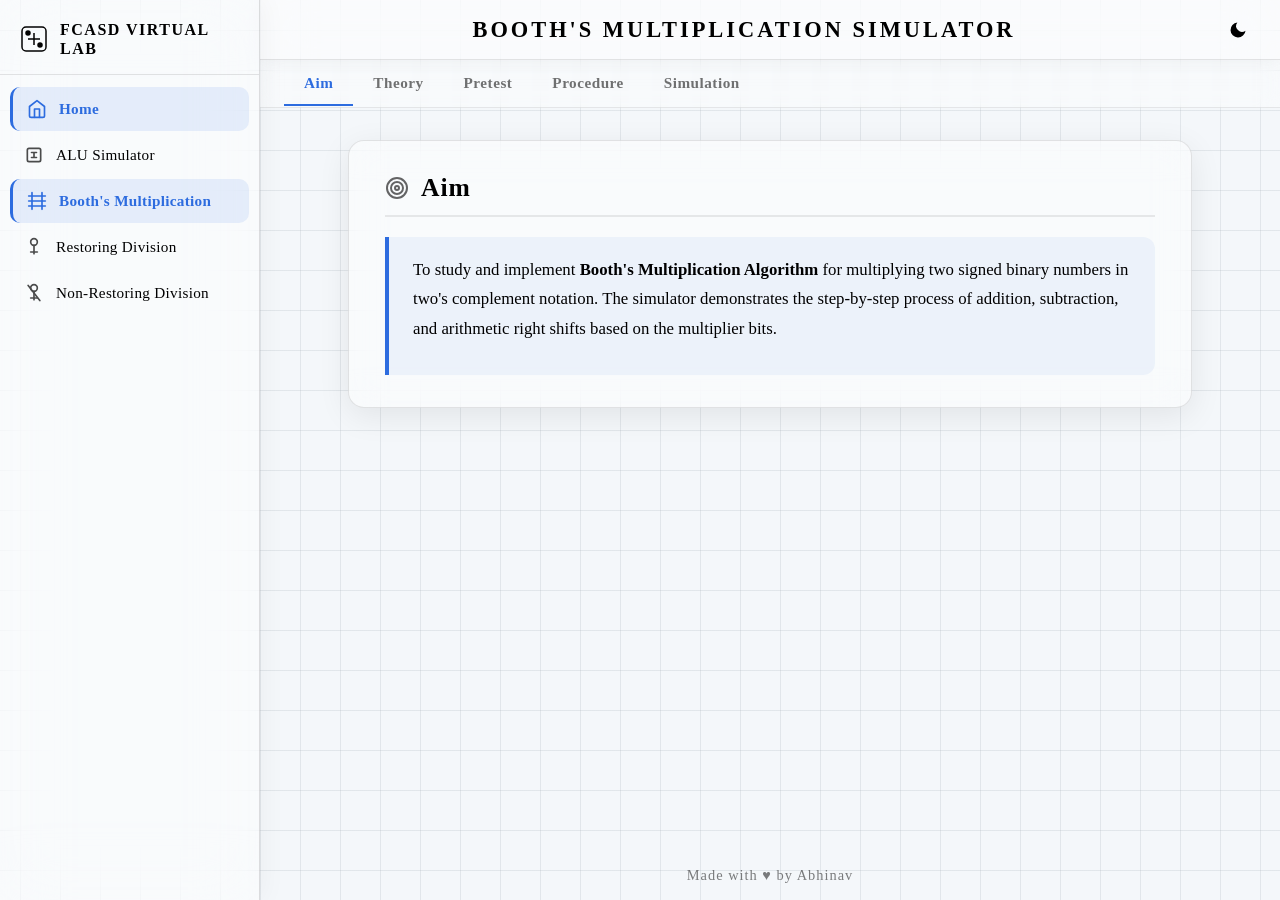
==== commit 5266c703: "Update HTML files" ====
--- a/Booths-Multiplication/index.html
+++ b/Booths-Multiplication/index.html
@@ -23,7 +23,7 @@
                 <circle cx="10" cy="10" r="2" fill="currentColor" />
                 <circle cx="22" cy="22" r="2" fill="currentColor" />
             </svg>
-            <div class="sidebar-title">CA Virtual Lab</div>
+            <div class="sidebar-title">FCASD Virtual Lab</div>
         </div>
         <ul class="sidebar-nav">
             <li>
